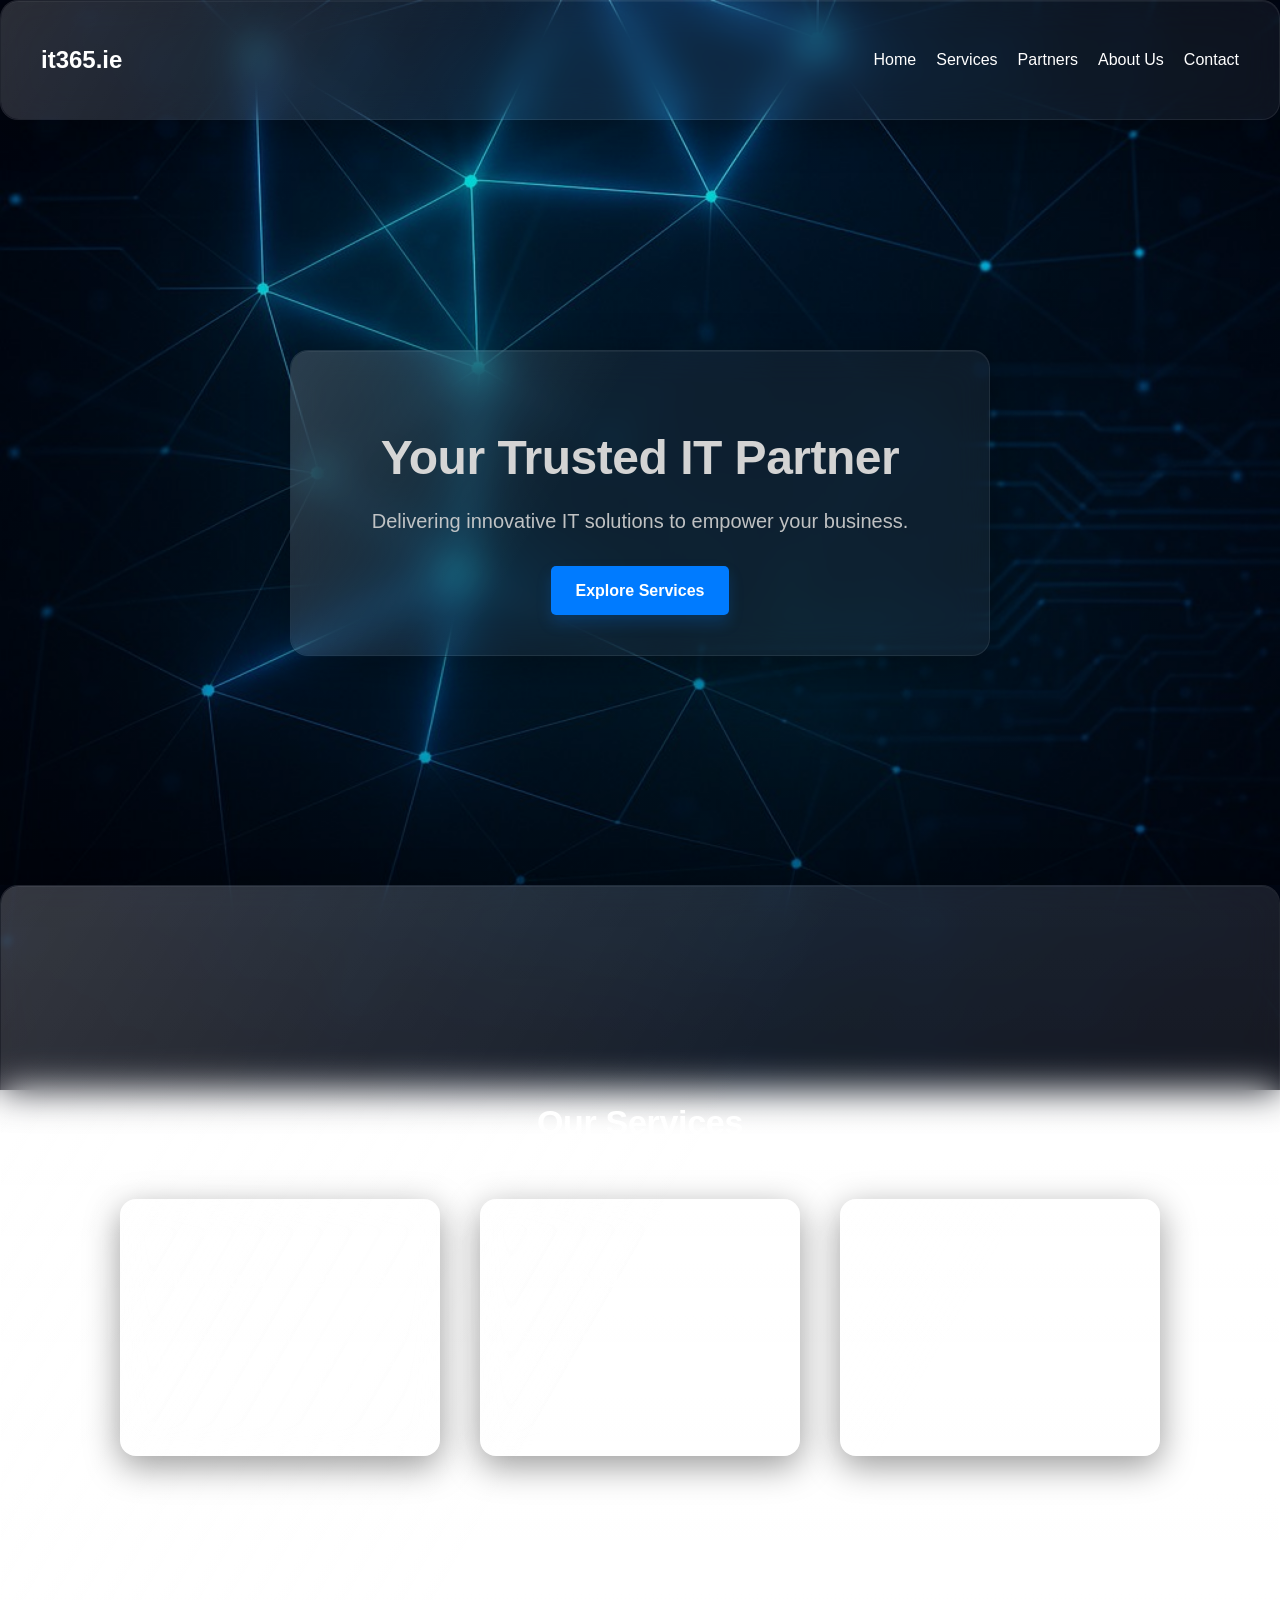
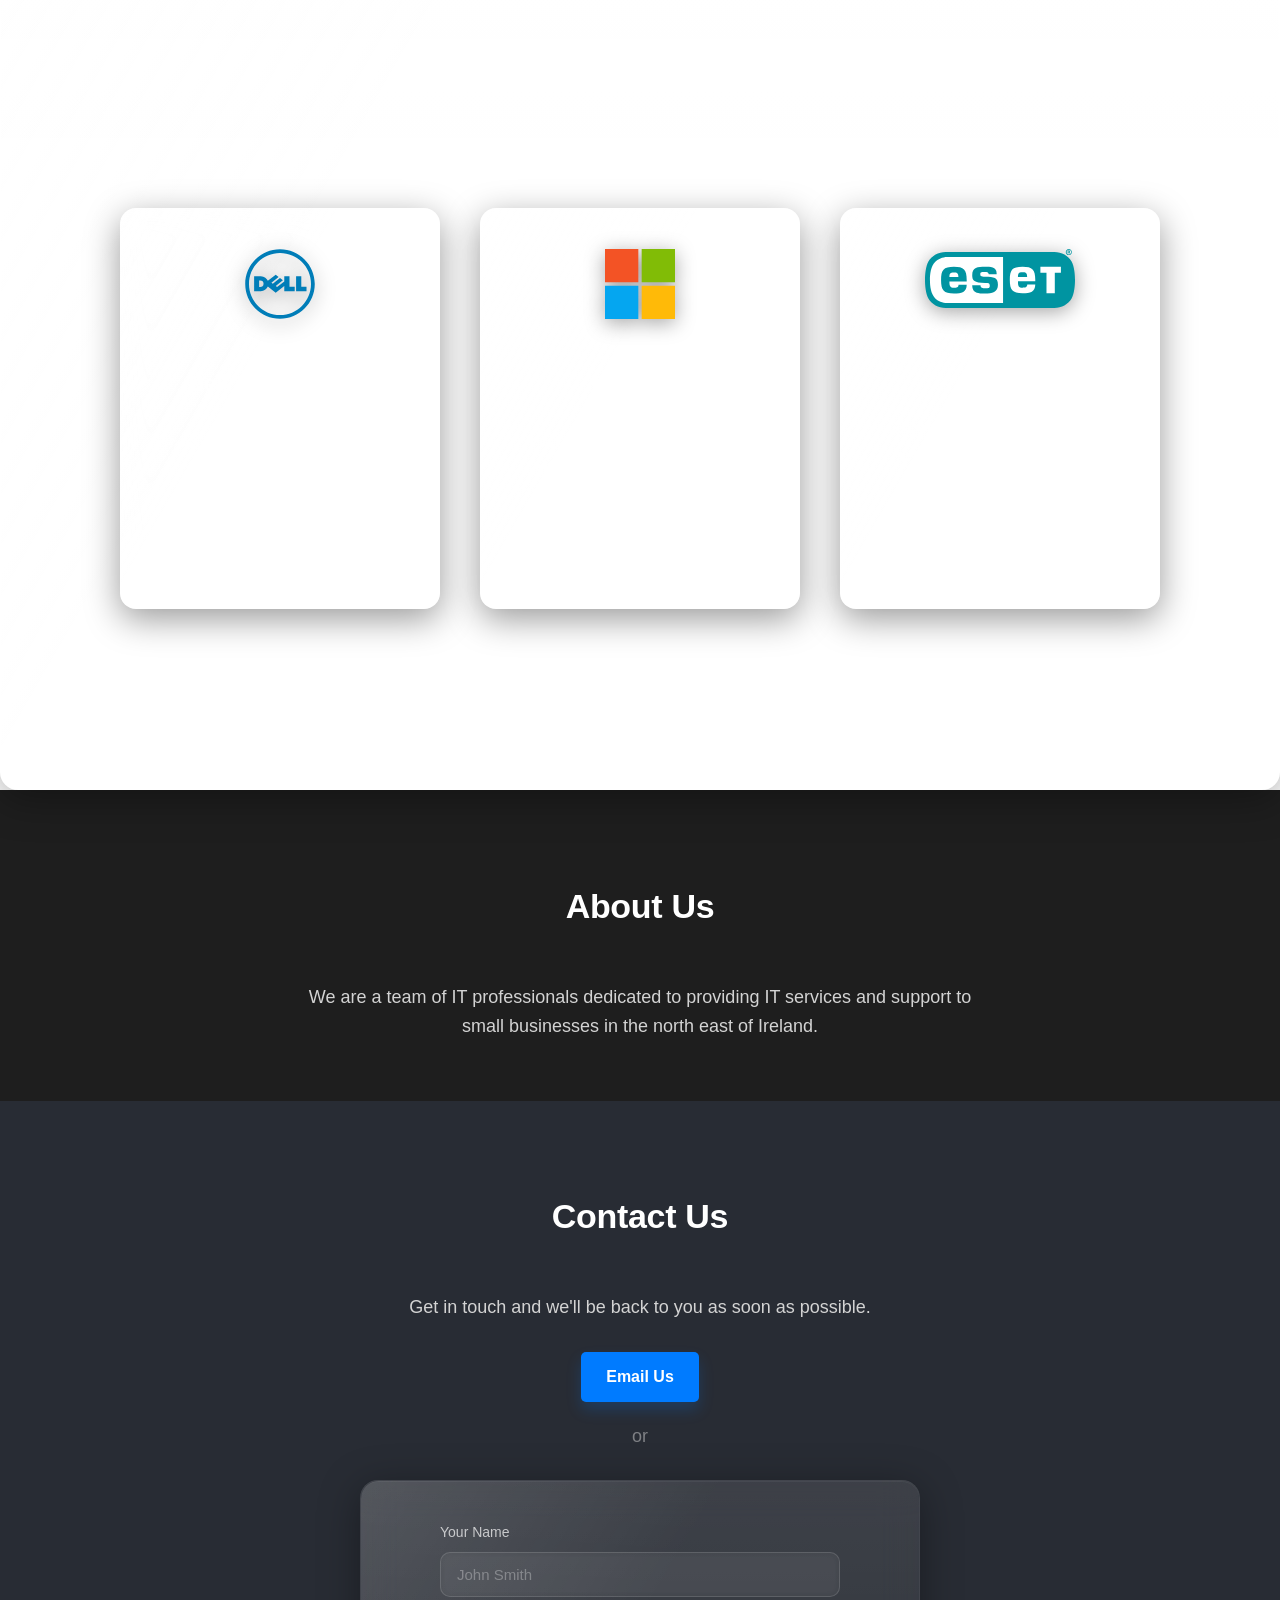
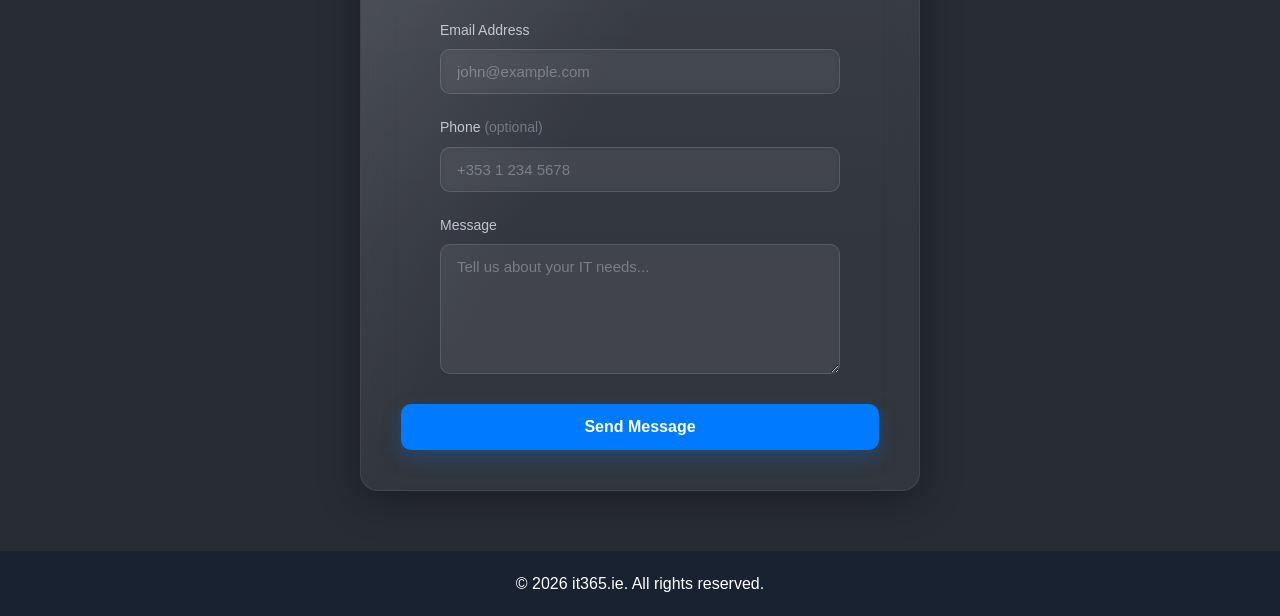
==== index.html @ dffeeb7d "updates" ====
<!DOCTYPE html>
<html lang="en">
<head>
    <meta charset="UTF-8">
    <meta name="viewport" content="width=device-width, initial-scale=1.0">
    <title>it365.ie</title>
    <meta name="description" content="it365.ie provides managed IT services, Microsoft 365, Azure, Dell solutions and cybersecurity for small businesses in the north east of Ireland.">
    <link rel="stylesheet" href="css/styles.css">
</head>
<body>

    <!-- Snow container (for falling snowflakes) -->
     <!--
    <div class="snow-container"></div>
    -->

    <!-- Navigation Bar -->
    <header>
        <nav class="navbar glass">
            <a href="#home" class="logo">it365.ie</a>
            <ul class="nav-links">
                <li><a href="#home">Home</a></li>
                <li><a href="#services">Services</a></li>
                <li><a href="#partners">Partners</a></li>
                <li><a href="#about">About Us</a></li>
                <li><a href="#contact">Contact</a></li>
            </ul>
        </nav>
    </header>

<main>

    <!-- Hero Section -->
    <section id="home" class="hero">
        <div class="hero-content glass">
            <h1>Your Trusted IT Partner</h1>
            <p>Delivering innovative IT solutions to empower your business.</p>
            <a href="#services" class="cta-button">Explore Services</a>
        </div>
    </section>

    <!-- Combined Services + Partners Wrapper -->
    <section class="services-wrapper glass">

        <!-- Services Section -->
        <section id="services" class="services">
            <h2>Our Services</h2>
            <div class="service-cards">
                <div class="card glass">
                    <h3>Managed IT Services</h3>
                    <p>Comprehensive management of your IT infrastructure, ensuring seamless operations and support.</p>
                </div>
                <div class="card glass">
                    <h3>Cloud Solutions</h3>
                    <p>Scalable cloud services to enhance flexibility, security, and efficiency in your business.</p>
                </div>
                <div class="card glass">
                    <h3>Cybersecurity</h3>
                    <p>Protect your business with advanced cybersecurity solutions tailored to your needs.</p>
                </div>
            </div>
        </section>

        <!-- Partners Section -->
        <section id="partners" class="services">
            <h2>Our Partners</h2>
            <div class="service-cards">

    <div class="card glass partner-card">
        <img src="images/partners/dell.svg" alt="Dell Technologies Logo" class="partner-logo">
        <h3>Dell Technologies</h3>
        <p>We have partnered with Dell for over 20 years to bring the latest technologies for AI workloads, servers, networks, desktops and laptops to business customers.</p>
    </div>

    <div class="card glass partner-card">
        <img src="images/partners/microsoft.svg" alt="Microsoft Logo" class="partner-logo">
        <h3>Microsoft</h3>
        <p>Microsoft 365 and Azure provide identity management, security, collaboration and analytics tools for small businesses.</p>
    </div>

    <div class="card glass partner-card">
        <img src="images/partners/esetsecurity.svg" alt="ESET Logo" class="partner-logo">
        <h3>ESET</h3>
        <p>ESET provides enterprise-level cybersecurity platforms to suit businesses of every size.</p>
    </div>

</div>
<!--
            <div class="pricing-button-container">
                <a href="pricing-calculator.html" class="cta-button">
                    Pricing Calculator
                </a>
            </div>
            -->
        </section>

    </section>

    <!-- About Us Section -->
    <section id="about" class="about">
        <h2>About Us</h2>
        <p>We are a team of IT professionals dedicated to providing IT services and support to small businesses in the north east of Ireland.</p>
    </section>

<!-- Contact Section -->
<section id="contact" class="contact">
    <h2>Contact Us</h2>
    <p>Get in touch and we'll be back to you as soon as possible.</p>
    <a href="mailto:help@it365.ie" class="cta-button">Email Us</a>
    <p class="or-divider">or</p>
    <div class="contact-card glass" id="contactCard">
        <form id="contactForm" action="https://formspree.io/f/xjgeldjj" method="POST" novalidate>

            <div class="form-group">
                <label for="name">Your Name</label>
                <input type="text" id="name" name="name" placeholder="John Smith" required>
            </div>

            <div class="form-group">
                <label for="email">Email Address</label>
                <input type="email" id="email" name="email" placeholder="john@example.com" required>
            </div>

            <div class="form-group">
                <label for="phone">Phone <span>(optional)</span></label>
                <input type="tel" id="phone" name="phone" placeholder="+353 1 234 5678">
            </div>

            <div class="form-group">
                <label for="message">Message</label>
                <textarea id="message" name="message" placeholder="Tell us about your IT needs..." required></textarea>
            </div>

            <input type="text" name="_gotcha" style="display:none">

            <button type="submit" class="submit-btn" id="submitBtn">Send Message</button>

            <div class="form-message" id="formMessage"></div>

        </form>
    </div>
</section>

</main>


    <!-- Footer -->
    <footer>
        <p>&copy; <span id="year"></span> it365.ie. All rights reserved.</p>
        <script>
            document.getElementById('year').textContent = new Date().getFullYear();
        </script>
    </footer>

    <!-- Snowflakes script -->

    <!--
    <script>
        (function () {
            const snowContainer = document.querySelector('.snow-container');
            const numFlakes = 60; // adjust for more/less snow

            if (!snowContainer) return;

            for (let i = 0; i < numFlakes; i++) {
                const flake = document.createElement('div');
                flake.className = 'snowflake';
                flake.textContent = '❄';

                // random horizontal position
                flake.style.left = Math.random() * 100 + 'vw';
                // random size
                const size = 8 + Math.random() * 12; // 8–20px
                flake.style.fontSize = size + 'px';
                // random animation duration & delay
                const duration = 8 + Math.random() * 7; // 8–15s
                const delay = Math.random() * 10;       // 0–10s
                flake.style.animationDuration = duration + 's';
                flake.style.animationDelay = delay + 's';

                snowContainer.appendChild(flake);
            }
        })();
    </script>
    -->
<script>
    // Contact form submission
const contactForm = document.getElementById('contactForm');
const submitBtn   = document.getElementById('submitBtn');
const formMessage = document.getElementById('formMessage');

contactForm.addEventListener('submit', async e => {
    e.preventDefault();
    if (!contactForm.checkValidity()) { contactForm.reportValidity(); return; }

    submitBtn.disabled    = true;
    submitBtn.textContent = 'Sending…';
    formMessage.className = 'form-message';

    try {
        const res = await fetch(contactForm.action, {
            method: 'POST',
            body: new FormData(contactForm),
            headers: { 'Accept': 'application/json' }
        });
        if (res.ok) {
            formMessage.className   = 'form-message success';
            formMessage.textContent = '✓ Message sent! We\'ll be in touch shortly.';
            contactForm.reset();
        } else { throw new Error(); }
    } catch {
        formMessage.className   = 'form-message error';
        formMessage.textContent = '✗ Something went wrong. Please email help@it365.ie directly.';
    } finally {
        submitBtn.disabled    = false;
        submitBtn.textContent = 'Send Message';
    }
});
</script>

</script>

<script>
document.querySelectorAll('.glass').forEach(glass => {

    let targetX = 50;
    let targetY = 50;
    let currentX = 50;
    let currentY = 50;

    glass.addEventListener('mousemove', e => {

        const rect = glass.getBoundingClientRect();

        targetX = ((e.clientX - rect.left) / rect.width) * 100;
        targetY = ((e.clientY - rect.top) / rect.height) * 100;

    });

    function animate() {

        currentX += (targetX - currentX) * 0.12;
        currentY += (targetY - currentY) * 0.12;

        glass.style.setProperty('--x', currentX + '%');
        glass.style.setProperty('--y', currentY + '%');

        requestAnimationFrame(animate);
    }

    animate();

});
</script>

</body>
</html>
---- css/styles.css ----
*,
*::before,
*::after {
    box-sizing: border-box;
}

/* Core Colors (optional) */
:root {
    --bg-main: #1e1e1e;
    --bg-section: #282c34;
    --bg-card: #333842;
    --bg-nav: #192230;
    --primary: #007BFF;
    --accent: #ffde59;
    --text-main: #d3d3d3;
}

/* ============================
   General Styles + Typography
============================ */

body {
    margin: 0;
    font-family: 'Segoe UI', Tahoma, Geneva, Verdana, sans-serif;
    color: var(--text-main);
    line-height: 1.6;

    /* Background image stays visible when scrolling */
    background: url('../images/hero-bg.jpeg') no-repeat center center fixed;
    background-size: cover;

    /* Typography smoothing */
    -webkit-font-smoothing: antialiased;
    -moz-osx-font-smoothing: grayscale;
}

/* ============================
   Navigation Bar
============================ */

.navbar {
    display: flex;
    justify-content: space-between;
    align-items: center;
    padding: 15px 20px;

    /* Glass effect */
    background: rgba(25, 34, 48, 0.55);
    backdrop-filter: blur(14px);
    -webkit-backdrop-filter: blur(14px);

    border-bottom: 1px solid rgba(255,255,255,0.08);
    box-shadow: 0 8px 32px rgba(0,0,0,0.35);

    position: sticky;
    top: 0;
    z-index: 50;
}

.logo {
    font-size: 24px;
    font-weight: 700;
    color: #fff;
    text-decoration: none;
}

.nav-links {
    list-style: none;
    display: flex;
    margin: 0;
    padding: 0;
}

.nav-links li {
    margin-left: 20px;
}

.nav-links a {
    text-decoration: none;
    color: #fff;
    font-size: 16px;
    transition: color 0.3s;
}

.nav-links a:hover {
    color: var(--accent);
}

/* ============================
   Glass Utility
============================ */

.glass {
    background: rgba(255, 255, 255, 0.05);
    backdrop-filter: blur(18px);
    -webkit-backdrop-filter: blur(18px);

    border: 1px solid rgba(255,255,255,0.08);
    border-radius: 18px;

    padding: 40px;

    box-shadow:
        0 8px 40px rgba(0,0,0,0.35),
        inset 0 1px 0 rgba(255,255,255,0.05);

    position: relative;
    overflow: hidden;
}

.glass::before {
    content: "";
    position: absolute;
    inset: 0;
    border-radius: inherit;
    background: linear-gradient(
        120deg,
        rgba(255,255,255,0.12),
        transparent 40%
    );
    pointer-events: none;
}
.glass::after {
    content: "";
    position: absolute;
    inset: 0;
    border-radius: inherit;

    background: linear-gradient(
        to bottom,
        rgba(255,255,255,0.15),
        rgba(255,255,255,0.05) 30%,
        transparent 60%
    );

    opacity: 0.35;
    pointer-events: none;
}
/* ============================
   Hero Section
============================ */

.hero {
    position: relative;
    min-height: 85vh;

    display: flex;
    justify-content: center;
    align-items: center;

    padding: 120px 20px;
    text-align: center;
}

.hero::before {
    content: "";
    position: absolute;
    inset: 0;
    background: linear-gradient(
        to bottom,
        rgba(0, 0, 0, 0.15),
        rgba(0, 0, 0, 0.30)
    );
}

.hero-content {
    position: relative;
    max-width: 700px;
    width: 100%;
}

/* Typography tightening */
.hero h1 {
    font-size: 48px;
    font-weight: 600;
    line-height: 1.15;
    letter-spacing: -0.5px;
    margin-bottom: 20px;
}

.hero p {
    font-size: 20px;
    font-weight: 400;
    line-height: 1.5;
    opacity: 0.9;
    margin-bottom: 30px;
}

/* ============================
   Buttons
============================ */

.cta-button,
.modern-button {
    padding: 12px 25px;
    text-decoration: none;
    border-radius: 5px;
    font-weight: 700;
    transition: background-color 0.3s, transform 0.2s;
    display: inline-block;
    cursor: pointer;
    border: none;
    background-color: var(--primary);
    color: #fff;
    box-shadow: 0px 8px 15px rgba(0, 123, 255, 0.2);
}

.cta-button:hover,
.modern-button:hover {
    background-color: #0056b3;
    transform: translateY(-3px);
}

/* ============================
   Services / Partners Sections
============================ */

.services {
    padding: 80px 20px;
    text-align: center;
    background: transparent;
}

.services-wrapper {
    padding: 100px 20px;
    margin: 0;
}

/* Section headings (typography tightening) */
.services h2,
.about h2,
.contact h2 {
    font-size: 34px;
    font-weight: 600;
    letter-spacing: -0.3px;
    margin-bottom: 50px;
    color: #fff;
}

/* Cards grid */
.service-cards {
    display: grid;
    grid-template-columns: repeat(3, 320px);
    justify-content: center;
    gap: 40px;
    margin-top: 50px;
}

/* Card */
.card {
    background: rgba(255,255,255,0.05);
    backdrop-filter: blur(14px);
    -webkit-backdrop-filter: blur(14px);

    border-radius: 16px;
    padding: 40px 30px;
    width: 320px;

    display: flex;
    flex-direction: column;
    align-items: center;
    text-align: center;

    border: 1px solid rgba(255,255,255,0.08);
    box-shadow: 0 10px 35px rgba(0,0,0,0.4);

    transition: transform 0.3s, box-shadow 0.3s;
}

.card:hover {
    transform: translateY(-10px);
    box-shadow: 0 15px 45px rgba(0,0,0,0.55);
}

/* Card typography tightening */
.card h3 {
    font-size: 22px;
    font-weight: 600;
    letter-spacing: -0.2px;
    margin-bottom: 12px;
    color: #fff;
}

.card p {
    font-size: 15.5px;
    line-height: 1.6;
    color: rgba(255,255,255,0.85);
}

/* Space between Services and Partners sections (inside wrapper) */
.services + .services {
    margin-top: 60px;
}

/* Pricing button */
.pricing-button-container {
    margin-top: 30px;
}

/* ============================
   Partner Logos
============================ */

.partner-card {
    text-align: center;
}

.partner-logo {
    max-width: 150px;
    max-height: 70px;

    width: auto;
    height: auto;

    margin-bottom: 25px;

    display: block;

    /* Subtle elevation */
    filter: drop-shadow(0 4px 10px rgba(0,0,0,0.35));
}

/* ============================
   About + Contact
============================ */

.about {
    padding: 60px 20px;
    background-color: var(--bg-main);
    text-align: center;
}

.about p {
    font-size: 18px;
    max-width: 700px;
    margin: 0 auto;
    color: var(--text-main);
}

.contact {
    padding: 60px 20px;
    text-align: center;
    background-color: var(--bg-section);
}

.contact p {
    font-size: 18px;
    margin-bottom: 30px;
    color: var(--text-main);
}

/* ============================
   Footer
============================ */

footer {
    background-color: var(--bg-nav);
    color: #fff;
    text-align: center;
    padding: 20px 0;
}

footer p {
    margin: 0;
    font-size: 16px;
}

/* ============================
   Pricing Calculator Page
============================ */

.pricing-calculator {
    padding: 60px 20px;
    background-color: var(--bg-main);
    color: var(--text-main);
    text-align: center;
}

.pricing-calculator h2 {
    margin-bottom: 20px;
    font-size: 36px;
    font-weight: 600;
    color: #fff;
}

.pricing-calculator .description {
    margin-bottom: 40px;
    font-size: 18px;
    max-width: 600px;
    margin-left: auto;
    margin-right: auto;
    color: #e0e0e0;
}

.pricing-calculator .form-group label {
    color: #ffffff;
}

.pricing-calculator .form-group input {
    background-color: var(--bg-section);
    color: var(--text-main);
    border: 1px solid #444;
}

.pricing-calculator .form-group input:focus {
    border-color: var(--accent);
    outline: none;
}

.pricing-calculator .result h3 {
    font-size: 32px;
    color: var(--accent);
}

/* Total Amount */
#total {
    transition: color 0.3s ease;
}

#total.highlight {
    color: lightgreen;
    font-weight: bold;
}

/* Form Styles */
.form-group {
    margin-bottom: 20px;
    text-align: left;
    max-width: 400px;
    margin: 0 auto;
}

.form-group label {
    font-size: 16px;
    margin-bottom: 5px;
    color: #ffffff;
    display: block;
}

.form-group label span {
    font-weight: 300;
    color: #b3b3b3;
}

.form-group input {
    width: 100%;
    padding: 12px 15px;
    border-radius: 5px;
    border: 1px solid #ccc;
    font-size: 16px;
    box-shadow: inset 0 0 5px rgba(0, 0, 0, 0.1);
    transition: border-color 0.3s;
}

.form-group input:focus {
    border-color: var(--primary);
    outline: none;
}

.result {
    margin-top: 40px;
}

/* ============================
   Snow (optional, currently off)
============================ */

.snow-container {
    position: fixed;
    inset: 0;
    pointer-events: none;
    overflow: hidden;
    z-index: 5;
}

.snowflake {
    position: absolute;
    top: -10px;
    color: #fff;
    opacity: 0.8;
    font-size: 10px;
    animation-name: snowfall;
    animation-timing-function: linear;
    animation-iteration-count: infinite;
}

@keyframes snowfall {
    0% { transform: translate3d(0, -10px, 0); }
    100% { transform: translate3d(0, 110vh, 0); }
}

/* ============================
   Mouse Light Tracking Effect
============================ */



.card.glass::after,
.navbar.glass::after,
.hero-content.glass::after {
    content: "";
    position: absolute;
    inset: 0;

    background: radial-gradient(
        140px circle at var(--x, 50%) var(--y, 50%),
        rgba(255,255,255,0.10) 0%,
        rgba(255,255,255,0.05) 30%,
        transparent 65%
    );

    opacity: 0;
    transition: opacity 0.25s ease;
    pointer-events: none;
}

.card.glass:hover::after,
.navbar.glass:hover::after,
.hero-content.glass:hover::after {
    opacity: 1;
}

.or-divider {
    font-size: 15px;
    opacity: 0.5;
    margin: 20px 0;
}

/* Contact Form */
.contact-card {
    width: 100%;
    max-width: 560px;
    margin: 0 auto;
    text-align: left;
}

.form-group {
    margin-bottom: 22px;
}

.form-group label {
    display: block;
    font-size: 14px;
    font-weight: 500;
    color: rgba(255,255,255,0.7);
    margin-bottom: 8px;
}

.form-group label span {
    opacity: 0.5;
    font-weight: 400;
}

.form-group input,
.form-group textarea {
    width: 100%;
    padding: 13px 16px;
    background: rgba(255,255,255,0.07);
    border: 1px solid rgba(255,255,255,0.12);
    border-radius: 10px;
    color: #fff;
    font-size: 15px;
    font-family: inherit;
    transition: border-color 0.25s, background 0.25s, box-shadow 0.25s;
    outline: none;
}

.form-group input::placeholder,
.form-group textarea::placeholder {
    color: rgba(255,255,255,0.3);
}

.form-group input:focus,
.form-group textarea:focus {
    border-color: var(--primary);
    background: rgba(0,123,255,0.08);
    box-shadow: 0 0 0 3px rgba(0,123,255,0.15);
}

.form-group textarea {
    resize: vertical;
    min-height: 130px;
}

.submit-btn {
    width: 100%;
    padding: 14px;
    background-color: var(--primary);
    color: #fff;
    border: none;
    border-radius: 10px;
    font-size: 16px;
    font-weight: 700;
    font-family: inherit;
    cursor: pointer;
    transition: background-color 0.3s, transform 0.2s, box-shadow 0.3s;
    box-shadow: 0 8px 20px rgba(0,123,255,0.25);
}

.submit-btn:hover {
    background-color: #0056b3;
    transform: translateY(-2px);
}

.submit-btn:disabled {
    opacity: 0.6;
    cursor: not-allowed;
    transform: none;
}

.form-message {
    margin-top: 20px;
    padding: 14px 18px;
    border-radius: 10px;
    font-size: 15px;
    display: none;
}

.form-message.success {
    background: rgba(40,167,69,0.15);
    border: 1px solid rgba(40,167,69,0.35);
    color: #7ddd9a;
    display: block;
}

.form-message.error {
    background: rgba(220,53,69,0.15);
    border: 1px solid rgba(220,53,69,0.35);
    color: #f1818b;
    display: block;
}
/* ============================
   Responsive
============================ */

@media (max-width: 900px) {
    .service-cards {
        grid-template-columns: repeat(2, 320px);
    }
}

@media (max-width: 768px) {
    .navbar {
        flex-direction: column;
        align-items: flex-start;
    }

    .nav-links {
        flex-wrap: wrap;
        margin-top: 10px;
    }

    .service-cards {
        grid-template-columns: 1fr;
        justify-items: center;
    }

    .card {
        width: 100%;
        max-width: 400px;
    }

    .hero h1 {
        font-size: 32px;
    }

    .hero p {
        font-size: 16px;
    }
}
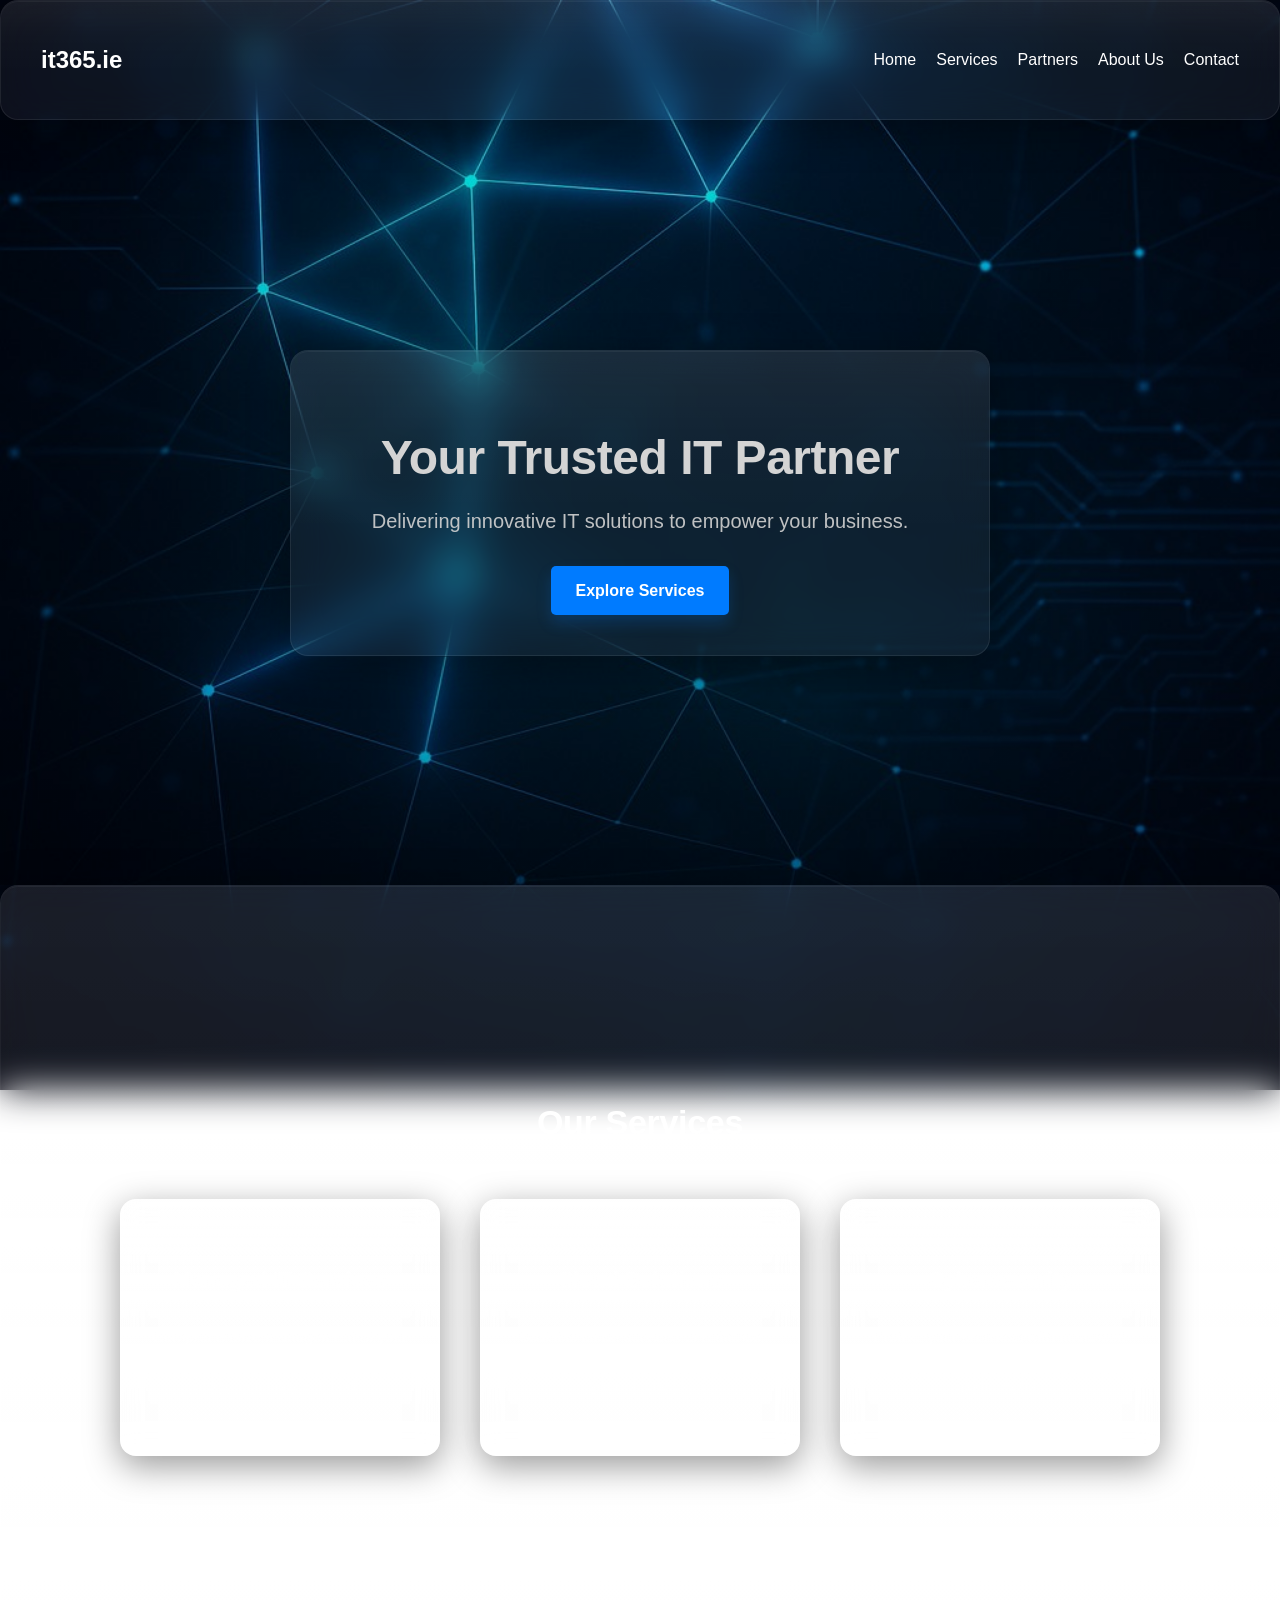
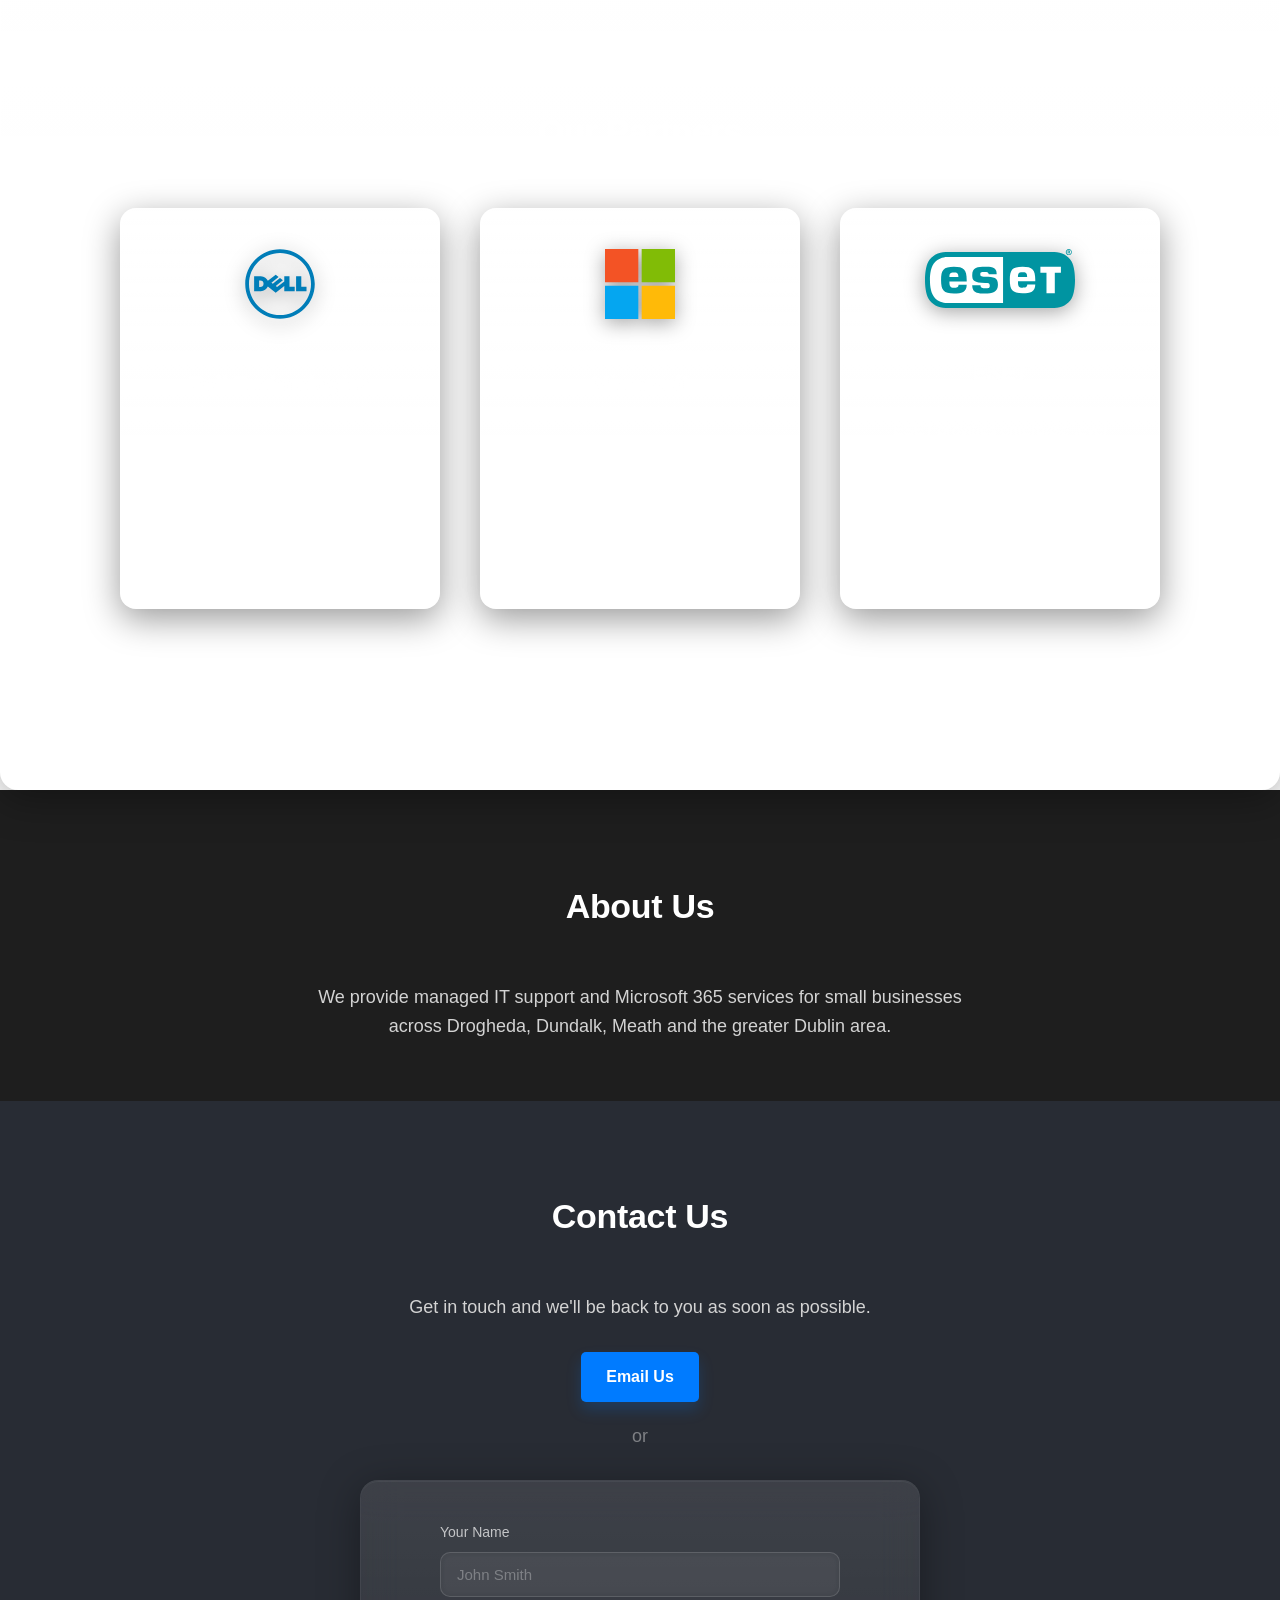
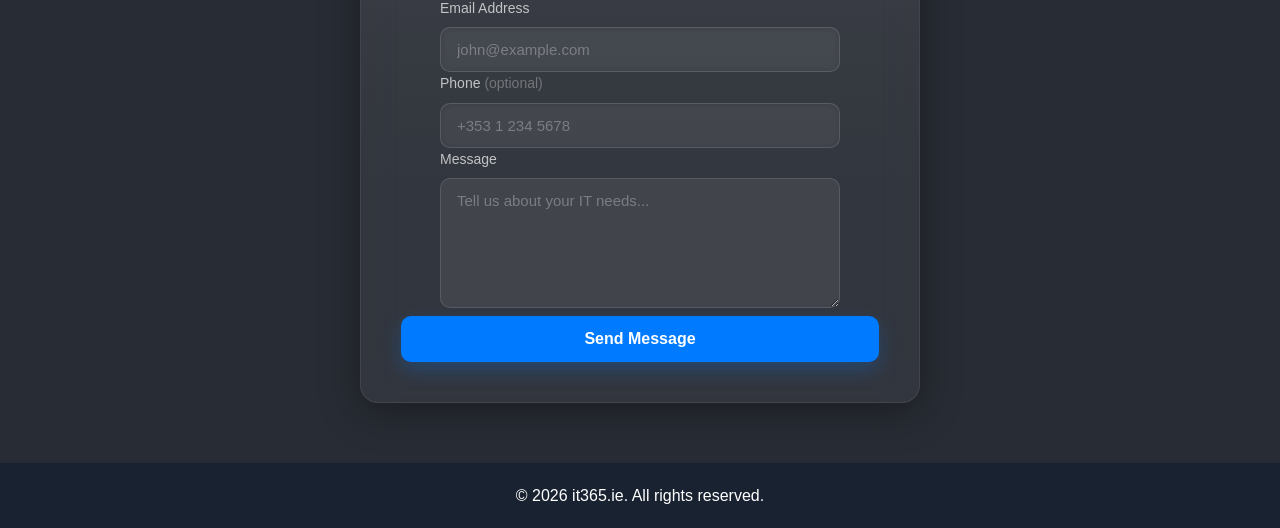
==== commit 76f97e25: "about us update" ====
--- a/index.html
+++ b/index.html
@@ -99,7 +99,7 @@
     <!-- About Us Section -->
     <section id="about" class="about">
         <h2>About Us</h2>
-        <p>We are a team of IT professionals dedicated to providing IT services and support to small businesses in the north east of Ireland.</p>
+        <p>We provide managed IT support and Microsoft 365 services for small businesses across Drogheda, Dundalk, Meath and the greater Dublin area.</p>
     </section>
 
 <!-- Contact Section -->
--- a/css/styles.css
+++ b/css/styles.css
@@ -113,18 +113,6 @@
     position: absolute;
     inset: 0;
     border-radius: inherit;
-    background: linear-gradient(
-        120deg,
-        rgba(255,255,255,0.12),
-        transparent 40%
-    );
-    pointer-events: none;
-}
-.glass::after {
-    content: "";
-    position: absolute;
-    inset: 0;
-    border-radius: inherit;
 
     background: linear-gradient(
         to bottom,
@@ -136,6 +124,7 @@
     opacity: 0.35;
     pointer-events: none;
 }
+
 /* ============================
    Hero Section
 ============================ */
@@ -534,9 +523,6 @@
     text-align: left;
 }
 
-.form-group {
-    margin-bottom: 22px;
-}
 
 .form-group label {
     display: block;
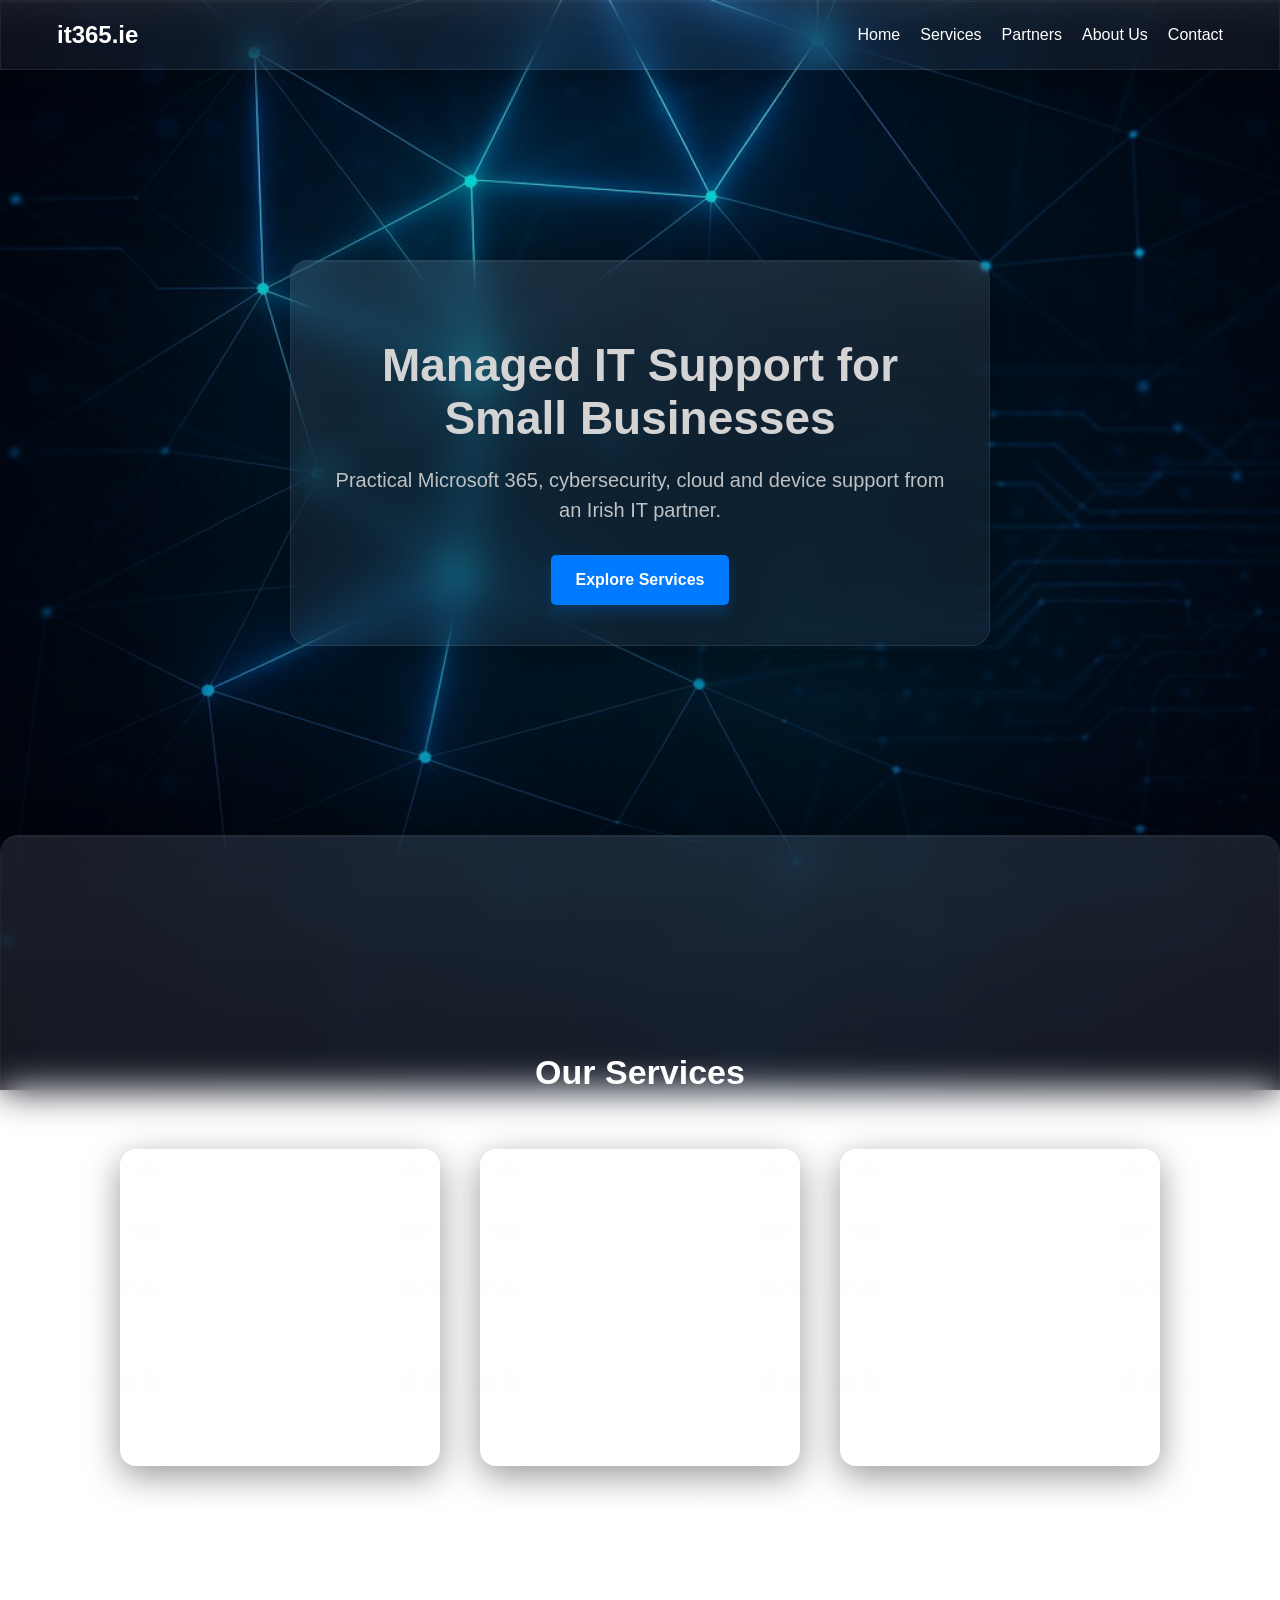
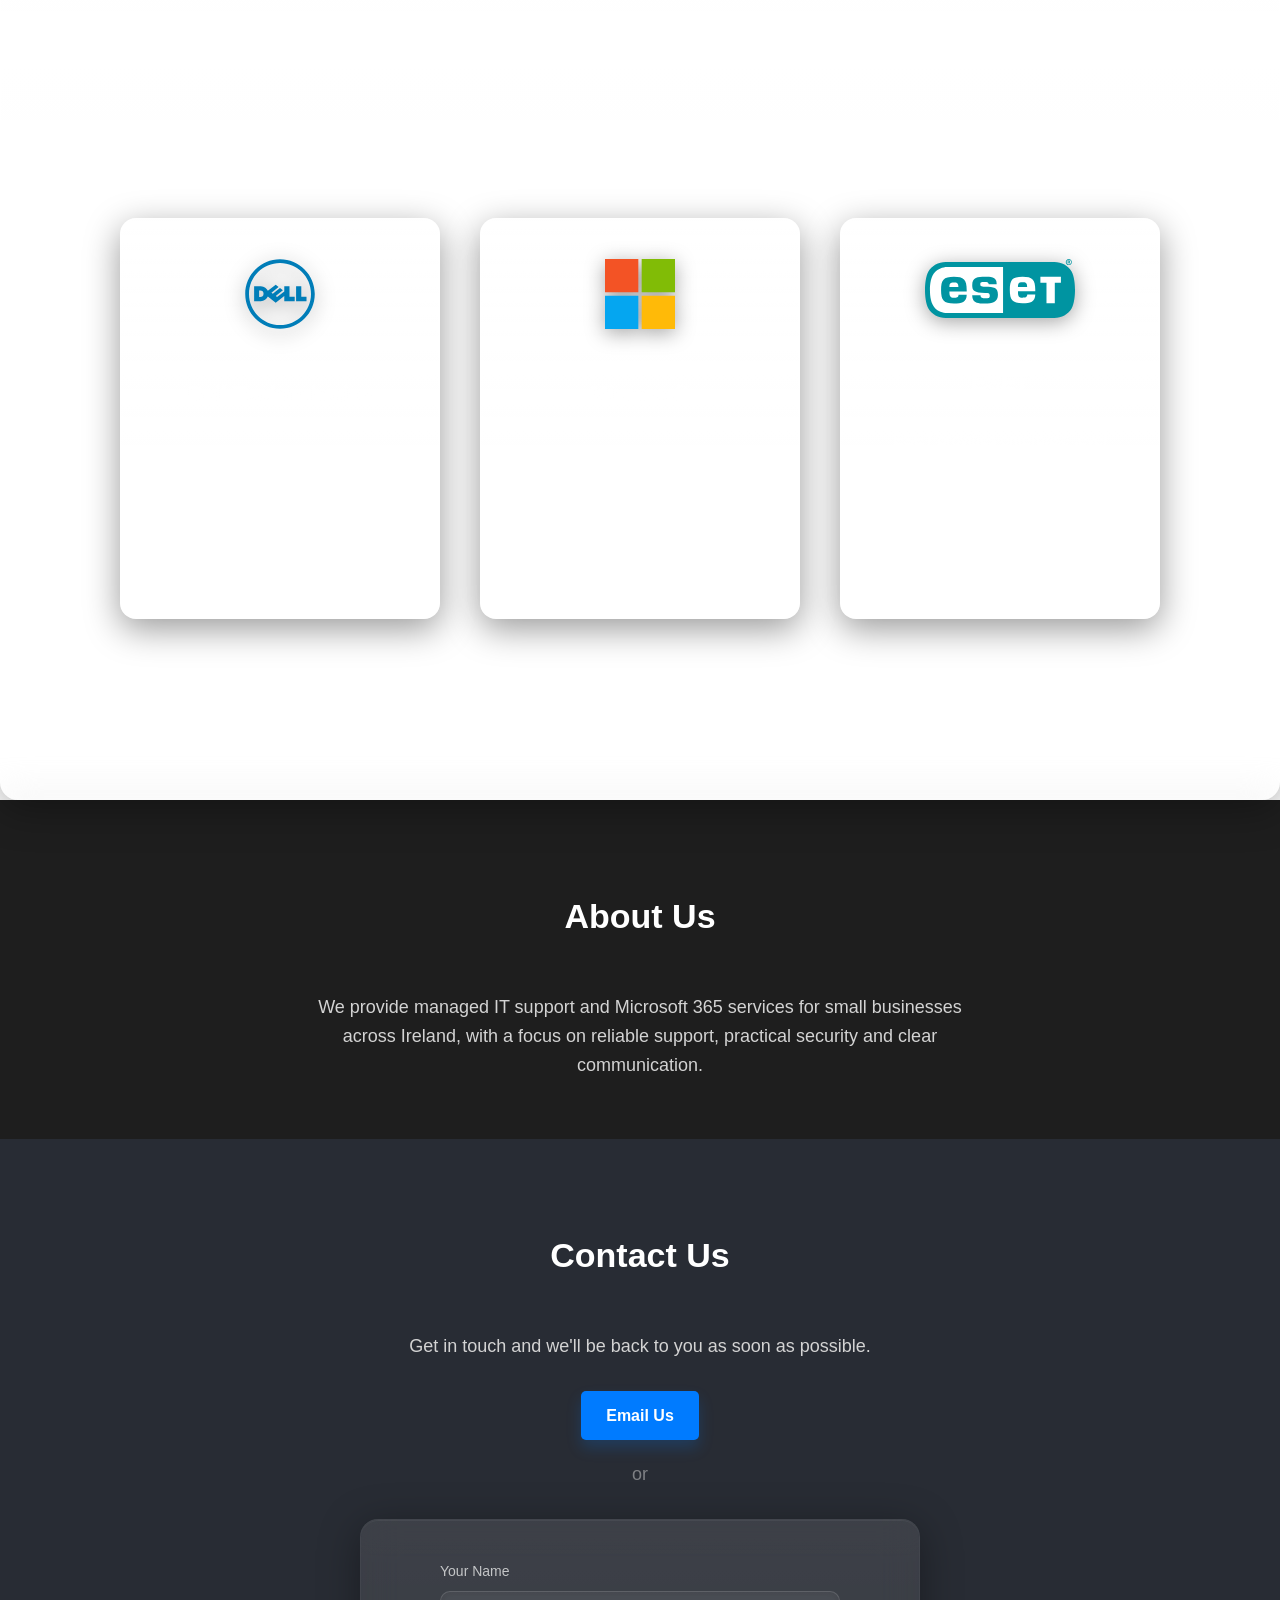
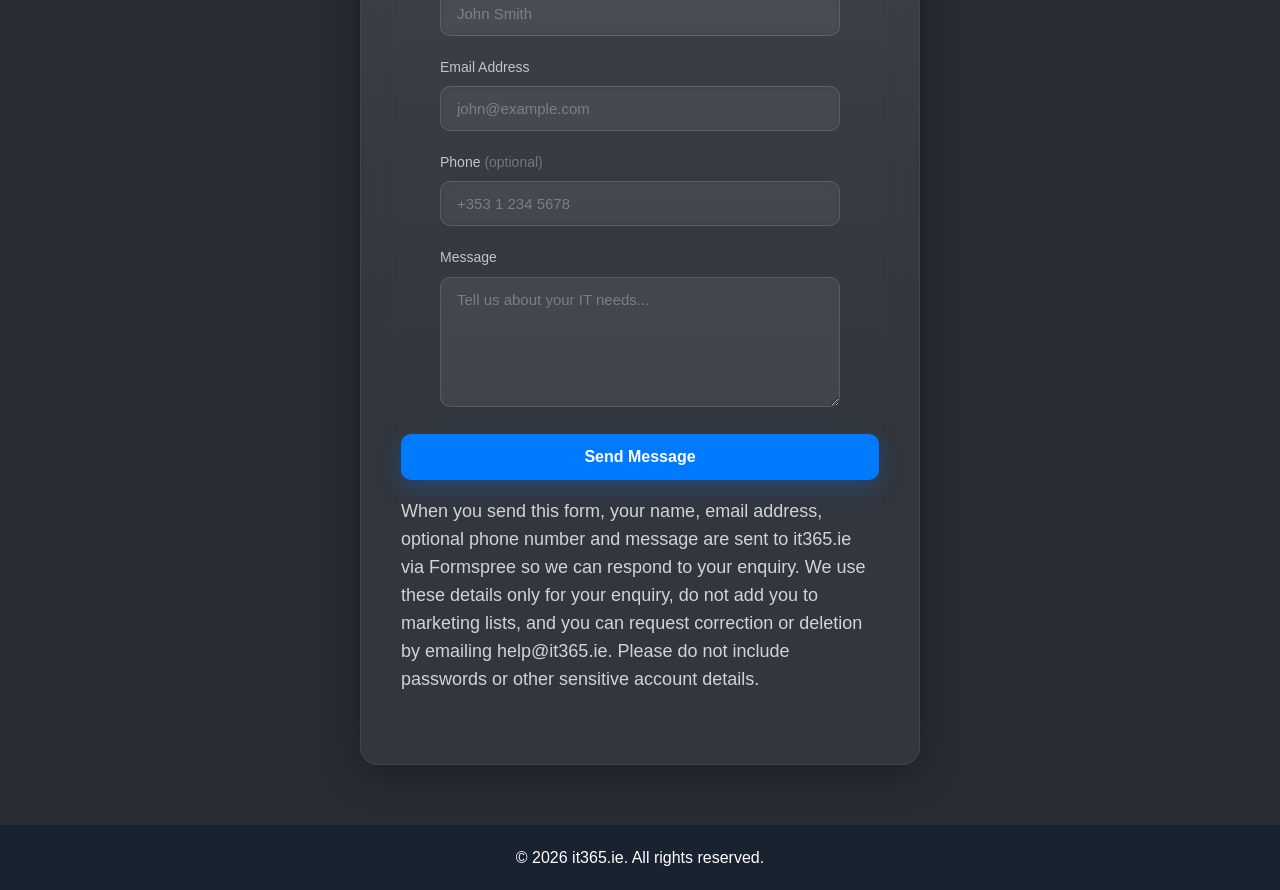
==== commit c6f58e4e: "Improve site copy and mobile polish" ====
--- a/index.html
+++ b/index.html
@@ -3,8 +3,8 @@
 <head>
     <meta charset="UTF-8">
     <meta name="viewport" content="width=device-width, initial-scale=1.0">
-    <title>it365.ie</title>
-    <meta name="description" content="it365.ie provides managed IT services, Microsoft 365, Azure, Dell solutions and cybersecurity for small businesses in the north east of Ireland.">
+    <title>Managed IT Support for Irish Businesses | it365.ie</title>
+    <meta name="description" content="it365.ie provides managed IT support, Microsoft 365, Azure, Dell solutions and cybersecurity for small businesses across Ireland.">
     <link rel="stylesheet" href="css/styles.css">
 </head>
 <body>
@@ -33,8 +33,8 @@
     <!-- Hero Section -->
     <section id="home" class="hero">
         <div class="hero-content glass">
-            <h1>Your Trusted IT Partner</h1>
-            <p>Delivering innovative IT solutions to empower your business.</p>
+            <h1>Managed IT Support for Small Businesses</h1>
+            <p>Practical Microsoft 365, cybersecurity, cloud and device support from an Irish IT partner.</p>
             <a href="#services" class="cta-button">Explore Services</a>
         </div>
     </section>
@@ -47,16 +47,16 @@
             <h2>Our Services</h2>
             <div class="service-cards">
                 <div class="card glass">
-                    <h3>Managed IT Services</h3>
-                    <p>Comprehensive management of your IT infrastructure, ensuring seamless operations and support.</p>
+                    <h3>Managed IT Support</h3>
+                    <p>Day-to-day helpdesk support, device setup, maintenance and plain-English advice to keep your team working.</p>
                 </div>
                 <div class="card glass">
-                    <h3>Cloud Solutions</h3>
-                    <p>Scalable cloud services to enhance flexibility, security, and efficiency in your business.</p>
+                    <h3>Microsoft 365 & Cloud</h3>
+                    <p>Email, Teams, SharePoint, OneDrive, Azure and identity services configured for secure collaboration.</p>
                 </div>
                 <div class="card glass">
-                    <h3>Cybersecurity</h3>
-                    <p>Protect your business with advanced cybersecurity solutions tailored to your needs.</p>
+                    <h3>Cybersecurity & Protection</h3>
+                    <p>Endpoint security, patching, multi-factor authentication and backup guidance to reduce everyday business risk.</p>
                 </div>
             </div>
         </section>
@@ -99,7 +99,7 @@
     <!-- About Us Section -->
     <section id="about" class="about">
         <h2>About Us</h2>
-        <p>We provide managed IT support and Microsoft 365 services for small businesses across Drogheda, Dundalk, Meath and the greater Dublin area.</p>
+        <p>We provide managed IT support and Microsoft 365 services for small businesses across Ireland, with a focus on reliable support, practical security and clear communication.</p>
     </section>
 
 <!-- Contact Section -->
@@ -135,6 +135,8 @@
 
             <button type="submit" class="submit-btn" id="submitBtn">Send Message</button>
 
+            <p class="privacy-note">When you send this form, your name, email address, optional phone number and message are sent to it365.ie via Formspree so we can respond to your enquiry. We use these details only for your enquiry, do not add you to marketing lists, and you can request correction or deletion by emailing help@it365.ie. Please do not include passwords or other sensitive account details.</p>
+
             <div class="form-message" id="formMessage"></div>
 
         </form>
@@ -147,111 +149,8 @@
     <!-- Footer -->
     <footer>
         <p>&copy; <span id="year"></span> it365.ie. All rights reserved.</p>
-        <script>
-            document.getElementById('year').textContent = new Date().getFullYear();
-        </script>
     </footer>
-
-    <!-- Snowflakes script -->
-
-    <!--
-    <script>
-        (function () {
-            const snowContainer = document.querySelector('.snow-container');
-            const numFlakes = 60; // adjust for more/less snow
-
-            if (!snowContainer) return;
-
-            for (let i = 0; i < numFlakes; i++) {
-                const flake = document.createElement('div');
-                flake.className = 'snowflake';
-                flake.textContent = '❄';
-
-                // random horizontal position
-                flake.style.left = Math.random() * 100 + 'vw';
-                // random size
-                const size = 8 + Math.random() * 12; // 8–20px
-                flake.style.fontSize = size + 'px';
-                // random animation duration & delay
-                const duration = 8 + Math.random() * 7; // 8–15s
-                const delay = Math.random() * 10;       // 0–10s
-                flake.style.animationDuration = duration + 's';
-                flake.style.animationDelay = delay + 's';
-
-                snowContainer.appendChild(flake);
-            }
-        })();
-    </script>
-    -->
-<script>
-    // Contact form submission
-const contactForm = document.getElementById('contactForm');
-const submitBtn   = document.getElementById('submitBtn');
-const formMessage = document.getElementById('formMessage');
-
-contactForm.addEventListener('submit', async e => {
-    e.preventDefault();
-    if (!contactForm.checkValidity()) { contactForm.reportValidity(); return; }
-
-    submitBtn.disabled    = true;
-    submitBtn.textContent = 'Sending…';
-    formMessage.className = 'form-message';
-
-    try {
-        const res = await fetch(contactForm.action, {
-            method: 'POST',
-            body: new FormData(contactForm),
-            headers: { 'Accept': 'application/json' }
-        });
-        if (res.ok) {
-            formMessage.className   = 'form-message success';
-            formMessage.textContent = '✓ Message sent! We\'ll be in touch shortly.';
-            contactForm.reset();
-        } else { throw new Error(); }
-    } catch {
-        formMessage.className   = 'form-message error';
-        formMessage.textContent = '✗ Something went wrong. Please email help@it365.ie directly.';
-    } finally {
-        submitBtn.disabled    = false;
-        submitBtn.textContent = 'Send Message';
-    }
-});
-</script>
-
-</script>
-
-<script>
-document.querySelectorAll('.glass').forEach(glass => {
-
-    let targetX = 50;
-    let targetY = 50;
-    let currentX = 50;
-    let currentY = 50;
-
-    glass.addEventListener('mousemove', e => {
-
-        const rect = glass.getBoundingClientRect();
-
-        targetX = ((e.clientX - rect.left) / rect.width) * 100;
-        targetY = ((e.clientY - rect.top) / rect.height) * 100;
-
-    });
-
-    function animate() {
-
-        currentX += (targetX - currentX) * 0.12;
-        currentY += (targetY - currentY) * 0.12;
-
-        glass.style.setProperty('--x', currentX + '%');
-        glass.style.setProperty('--y', currentY + '%');
-
-        requestAnimationFrame(animate);
-    }
-
-    animate();
-
-});
-</script>
+    <script src="js/site.js"></script>
 
 </body>
-</html>+</html>
--- a/css/styles.css
+++ b/css/styles.css
@@ -34,6 +34,14 @@
     -moz-osx-font-smoothing: grayscale;
 }
 
+html {
+    scroll-behavior: smooth;
+}
+
+section {
+    scroll-margin-top: 90px;
+}
+
 /* ============================
    Navigation Bar
 ============================ */
@@ -42,7 +50,8 @@
     display: flex;
     justify-content: space-between;
     align-items: center;
-    padding: 15px 20px;
+    gap: 24px;
+    padding: 15px clamp(20px, 5vw, 56px);
 
     /* Glass effect */
     background: rgba(25, 34, 48, 0.55);
@@ -57,6 +66,12 @@
     z-index: 50;
 }
 
+.navbar.glass {
+    border-radius: 0;
+    overflow: visible;
+    padding: 15px clamp(20px, 5vw, 56px);
+}
+
 .logo {
     font-size: 24px;
     font-weight: 700;
@@ -67,12 +82,14 @@
 .nav-links {
     list-style: none;
     display: flex;
+    flex-wrap: wrap;
+    gap: 20px;
     margin: 0;
     padding: 0;
 }
 
 .nav-links li {
-    margin-left: 20px;
+    margin: 0;
 }
 
 .nav-links a {
@@ -160,10 +177,10 @@
 
 /* Typography tightening */
 .hero h1 {
-    font-size: 48px;
+    font-size: 46px;
     font-weight: 600;
     line-height: 1.15;
-    letter-spacing: -0.5px;
+    letter-spacing: 0;
     margin-bottom: 20px;
 }
 
@@ -221,7 +238,7 @@
 .contact h2 {
     font-size: 34px;
     font-weight: 600;
-    letter-spacing: -0.3px;
+    letter-spacing: 0;
     margin-bottom: 50px;
     color: #fff;
 }
@@ -265,7 +282,7 @@
 .card h3 {
     font-size: 22px;
     font-weight: 600;
-    letter-spacing: -0.2px;
+    letter-spacing: 0;
     margin-bottom: 12px;
     color: #fff;
 }
@@ -336,6 +353,13 @@
     font-size: 18px;
     margin-bottom: 30px;
     color: var(--text-main);
+}
+
+.privacy-note {
+    color: rgba(255,255,255,0.62);
+    font-size: 13px;
+    line-height: 1.55;
+    margin: 18px 0 0;
 }
 
 /* ============================
@@ -413,10 +437,9 @@
 
 /* Form Styles */
 .form-group {
-    margin-bottom: 20px;
     text-align: left;
     max-width: 400px;
-    margin: 0 auto;
+    margin: 0 auto 20px;
 }
 
 .form-group label {
@@ -621,29 +644,68 @@
 
 @media (max-width: 900px) {
     .service-cards {
-        grid-template-columns: repeat(2, 320px);
+        grid-template-columns: repeat(2, minmax(260px, 320px));
+        gap: 28px;
     }
 }
 
 @media (max-width: 768px) {
     .navbar {
         flex-direction: column;
-        align-items: flex-start;
+        align-items: center;
+        gap: 12px;
+        padding: 14px 18px;
+        text-align: center;
+    }
+
+    .navbar.glass {
+        padding: 14px 18px;
     }
 
     .nav-links {
-        flex-wrap: wrap;
-        margin-top: 10px;
+        justify-content: center;
+        gap: 8px 16px;
+        width: 100%;
+    }
+
+    .nav-links a {
+        font-size: 14px;
+        line-height: 1.3;
+    }
+
+    .hero {
+        min-height: 72vh;
+        padding: 90px 16px;
+    }
+
+    .hero-content,
+    .glass {
+        padding: 28px;
+    }
+
+    .services,
+    .services-wrapper,
+    .about,
+    .contact {
+        padding-left: 16px;
+        padding-right: 16px;
+    }
+
+    .services-wrapper {
+        padding-top: 56px;
+        padding-bottom: 56px;
     }
 
     .service-cards {
         grid-template-columns: 1fr;
         justify-items: center;
+        gap: 24px;
     }
 
     .card {
         width: 100%;
         max-width: 400px;
+        padding: 32px 24px;
     }
 
     .hero h1 {
@@ -653,4 +715,57 @@
     .hero p {
         font-size: 16px;
     }
-}+}
+
+@media (max-width: 430px) {
+    .logo {
+        font-size: 22px;
+    }
+
+    .nav-links {
+        gap: 6px 12px;
+    }
+
+    .nav-links a {
+        font-size: 13px;
+    }
+
+    .hero-content,
+    .glass {
+        padding: 22px;
+    }
+
+    .services h2,
+    .about h2,
+    .contact h2 {
+        font-size: 28px;
+    }
+
+    .contact-card {
+        padding: 22px;
+    }
+
+    .pricing-calculator .result h3 {
+        font-size: 26px;
+    }
+}
+
+@media (prefers-reduced-motion: reduce) {
+    html {
+        scroll-behavior: auto;
+    }
+
+    .card,
+    .cta-button,
+    .modern-button,
+    .submit-btn {
+        transition: none;
+    }
+
+    .card:hover,
+    .cta-button:hover,
+    .modern-button:hover,
+    .submit-btn:hover {
+        transform: none;
+    }
+}
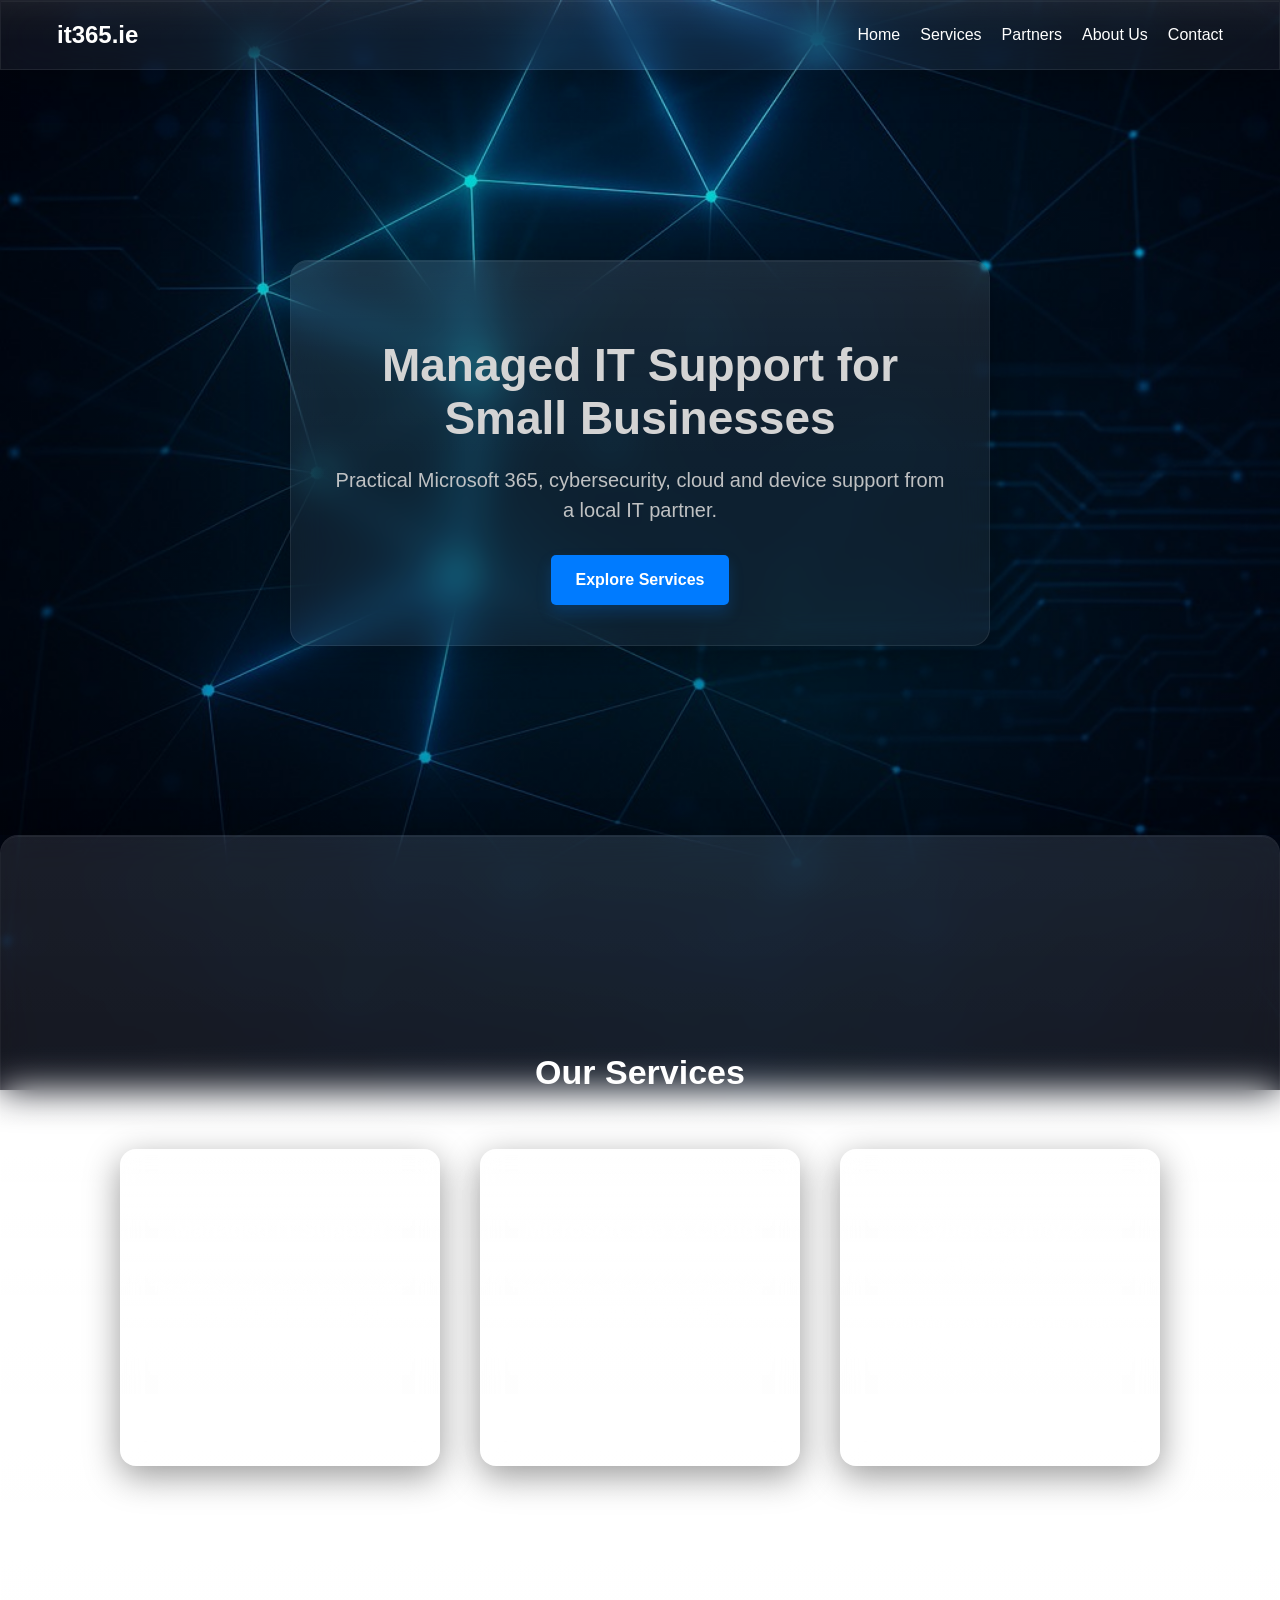
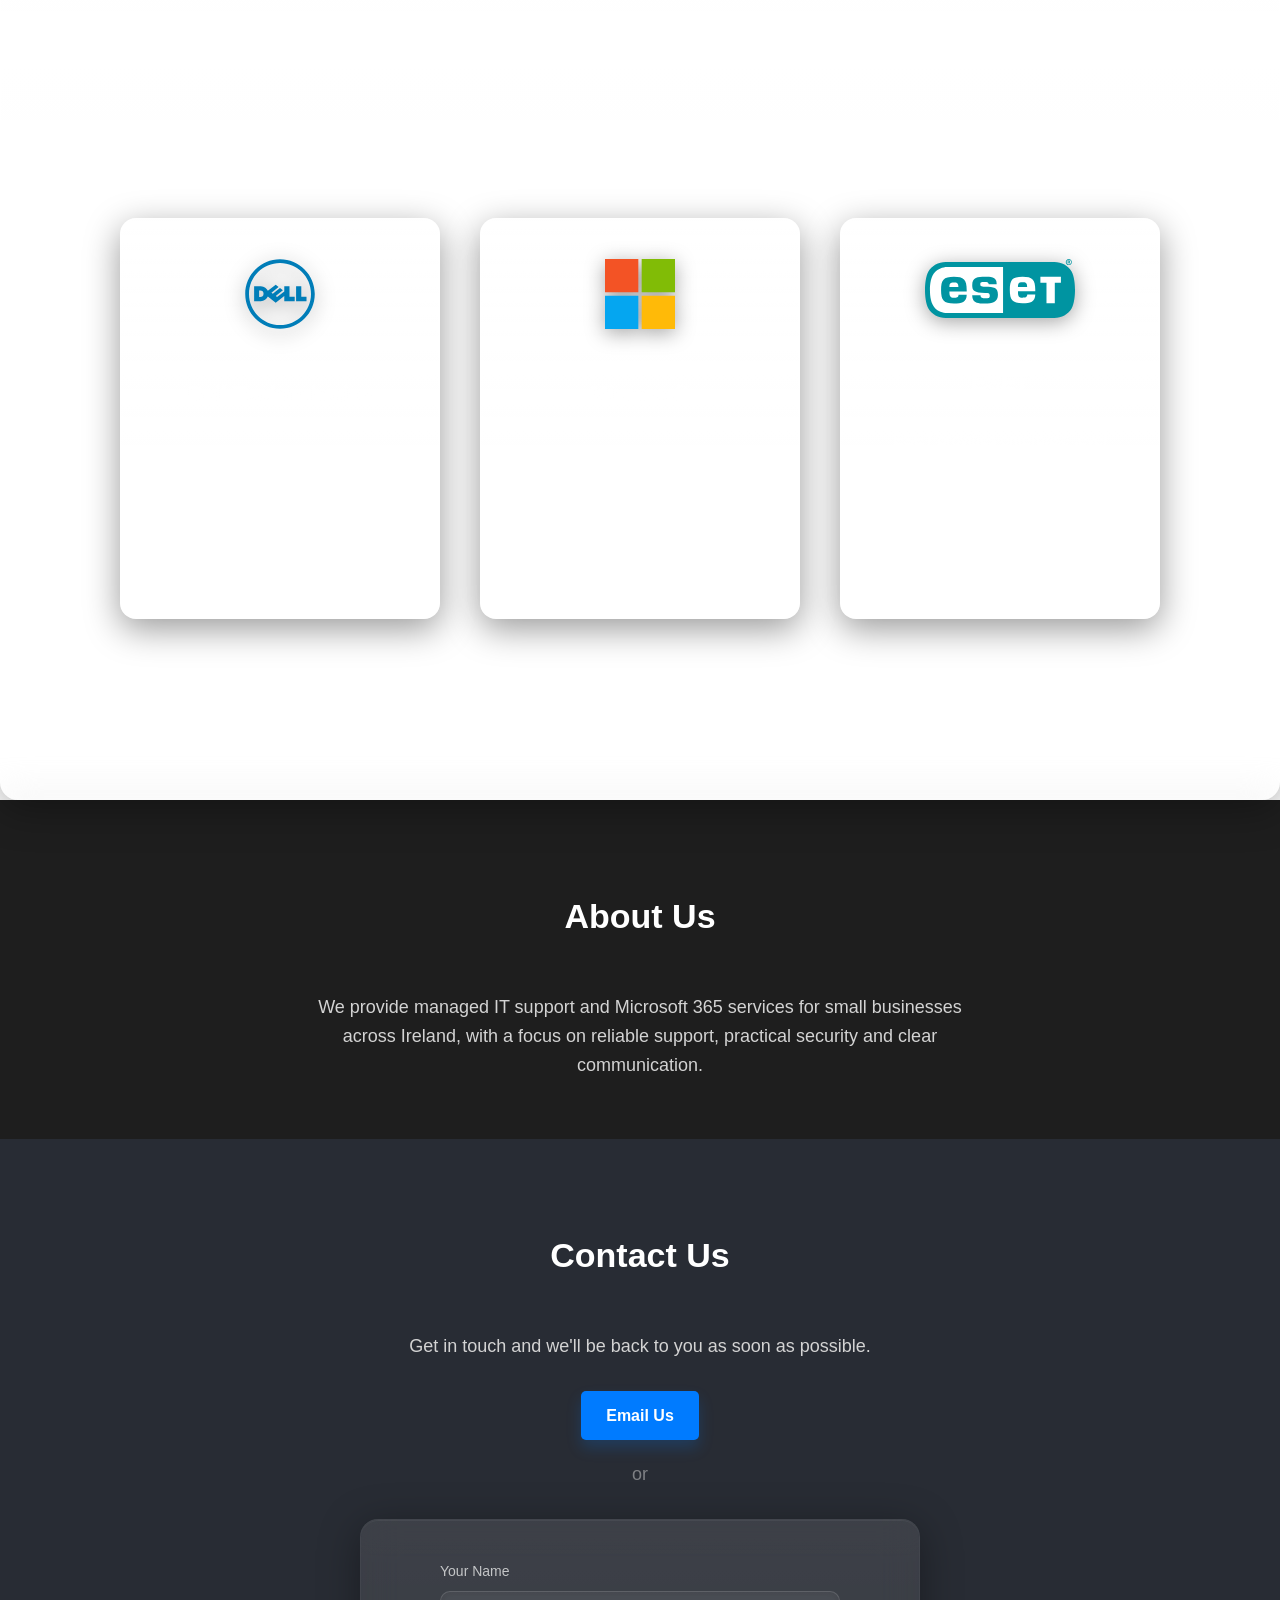
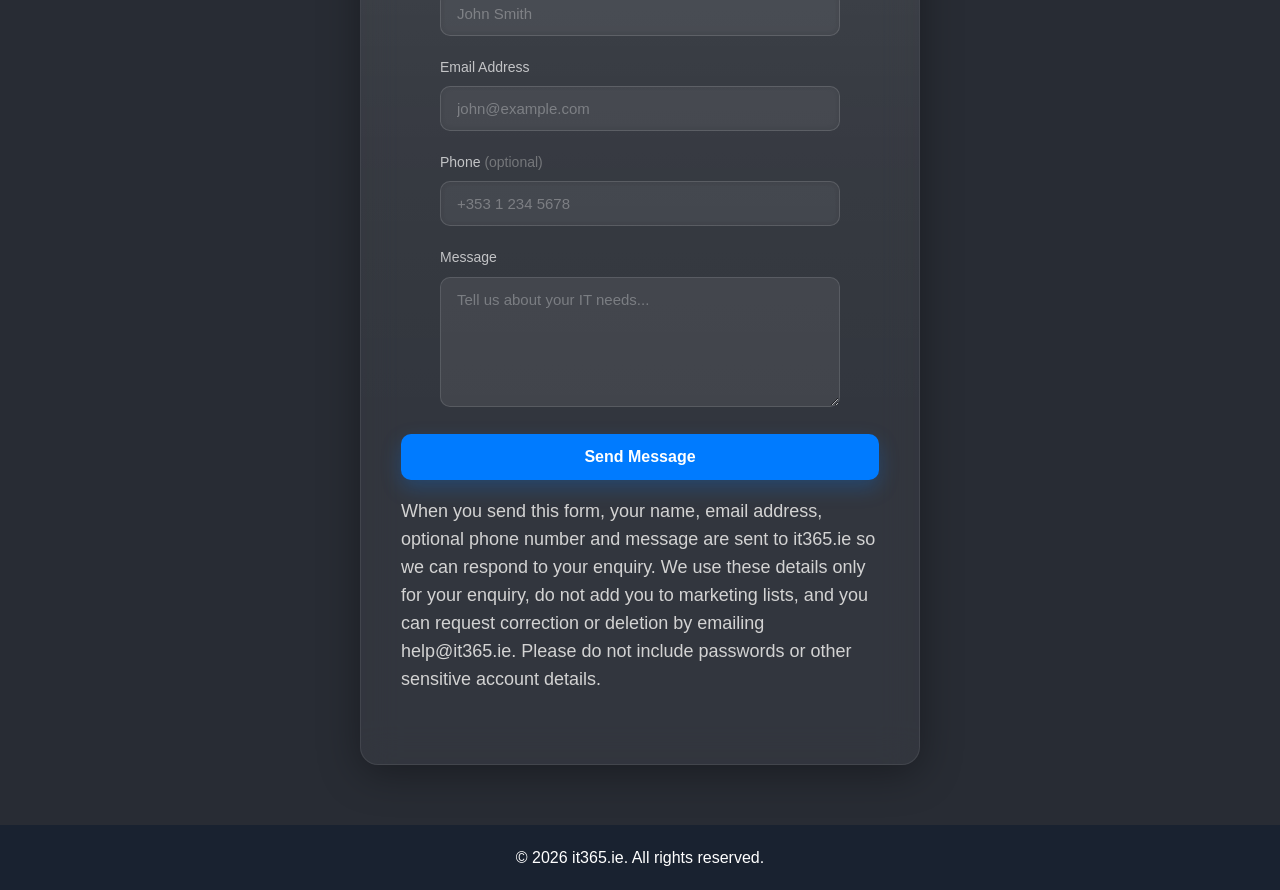
==== commit 4fa8f1c2: "Refine calculator and remove reviews" ====
--- a/index.html
+++ b/index.html
@@ -34,7 +34,7 @@
     <section id="home" class="hero">
         <div class="hero-content glass">
             <h1>Managed IT Support for Small Businesses</h1>
-            <p>Practical Microsoft 365, cybersecurity, cloud and device support from an Irish IT partner.</p>
+            <p>Practical Microsoft 365, cybersecurity, cloud and device support from a local IT partner.</p>
             <a href="#services" class="cta-button">Explore Services</a>
         </div>
     </section>
@@ -135,7 +135,7 @@
 
             <button type="submit" class="submit-btn" id="submitBtn">Send Message</button>
 
-            <p class="privacy-note">When you send this form, your name, email address, optional phone number and message are sent to it365.ie via Formspree so we can respond to your enquiry. We use these details only for your enquiry, do not add you to marketing lists, and you can request correction or deletion by emailing help@it365.ie. Please do not include passwords or other sensitive account details.</p>
+            <p class="privacy-note">When you send this form, your name, email address, optional phone number and message are sent to it365.ie so we can respond to your enquiry. We use these details only for your enquiry, do not add you to marketing lists, and you can request correction or deletion by emailing help@it365.ie. Please do not include passwords or other sensitive account details.</p>
 
             <div class="form-message" id="formMessage"></div>
 
--- a/css/styles.css
+++ b/css/styles.css
@@ -383,21 +383,44 @@
 ============================ */
 
 .pricing-calculator {
-    padding: 60px 20px;
-    background-color: var(--bg-main);
+    position: relative;
+    min-height: calc(100vh - 70px);
+    padding: 64px 20px;
     color: var(--text-main);
     text-align: center;
+    display: flex;
+    align-items: flex-start;
+    justify-content: center;
+}
+
+.pricing-calculator::before {
+    content: "";
+    position: absolute;
+    inset: 0;
+    background: linear-gradient(
+        to bottom,
+        rgba(0,0,0,0.28),
+        rgba(0,0,0,0.55)
+    );
+    pointer-events: none;
+}
+
+.calculator-card {
+    width: min(760px, 100%);
+    position: relative;
+    text-align: center;
+    padding: 34px;
 }
 
 .pricing-calculator h2 {
-    margin-bottom: 20px;
+    margin: 0 0 16px;
     font-size: 36px;
     font-weight: 600;
     color: #fff;
 }
 
 .pricing-calculator .description {
-    margin-bottom: 40px;
+    margin-bottom: 28px;
     font-size: 18px;
     max-width: 600px;
     margin-left: auto;
@@ -405,6 +428,15 @@
     color: #e0e0e0;
 }
 
+.pricing-calculator form {
+    margin: 0 auto;
+    max-width: 440px;
+}
+
+.pricing-calculator .form-group {
+    margin-bottom: 14px;
+}
+
 .pricing-calculator .form-group label {
     color: #ffffff;
 }
@@ -421,8 +453,27 @@
 }
 
 .pricing-calculator .result h3 {
-    font-size: 32px;
+    font-size: 30px;
     color: var(--accent);
+    margin: 0;
+}
+
+.breakdown {
+    width: min(440px, 100%);
+    margin: 18px auto 0;
+    padding: 20px 24px;
+}
+
+.breakdown p {
+    display: flex;
+    justify-content: space-between;
+    gap: 18px;
+    margin: 0 0 12px;
+    color: rgba(255,255,255,0.82);
+}
+
+.breakdown p:last-of-type {
+    margin-bottom: 0;
 }
 
 /* Total Amount */
@@ -470,7 +521,7 @@
 }
 
 .result {
-    margin-top: 40px;
+    margin-top: 24px;
 }
 
 /* ============================
@@ -509,7 +560,9 @@
 
 .card.glass::after,
 .navbar.glass::after,
-.hero-content.glass::after {
+.hero-content.glass::after,
+.calculator-card.glass::after,
+.breakdown.glass::after {
     content: "";
     position: absolute;
     inset: 0;
@@ -528,7 +581,9 @@
 
 .card.glass:hover::after,
 .navbar.glass:hover::after,
-.hero-content.glass:hover::after {
+.hero-content.glass:hover::after,
+.calculator-card.glass:hover::after,
+.breakdown.glass:hover::after {
     opacity: 1;
 }
 
@@ -686,9 +741,15 @@
     .services,
     .services-wrapper,
     .about,
-    .contact {
+    .contact,
+    .pricing-calculator {
         padding-left: 16px;
         padding-right: 16px;
+    }
+
+    .pricing-calculator {
+        padding-top: 56px;
+        padding-bottom: 56px;
     }
 
     .services-wrapper {
@@ -747,6 +808,12 @@
 
     .pricing-calculator .result h3 {
         font-size: 26px;
+    }
+
+    .breakdown p {
+        flex-direction: column;
+        gap: 2px;
+        text-align: center;
     }
 }
 
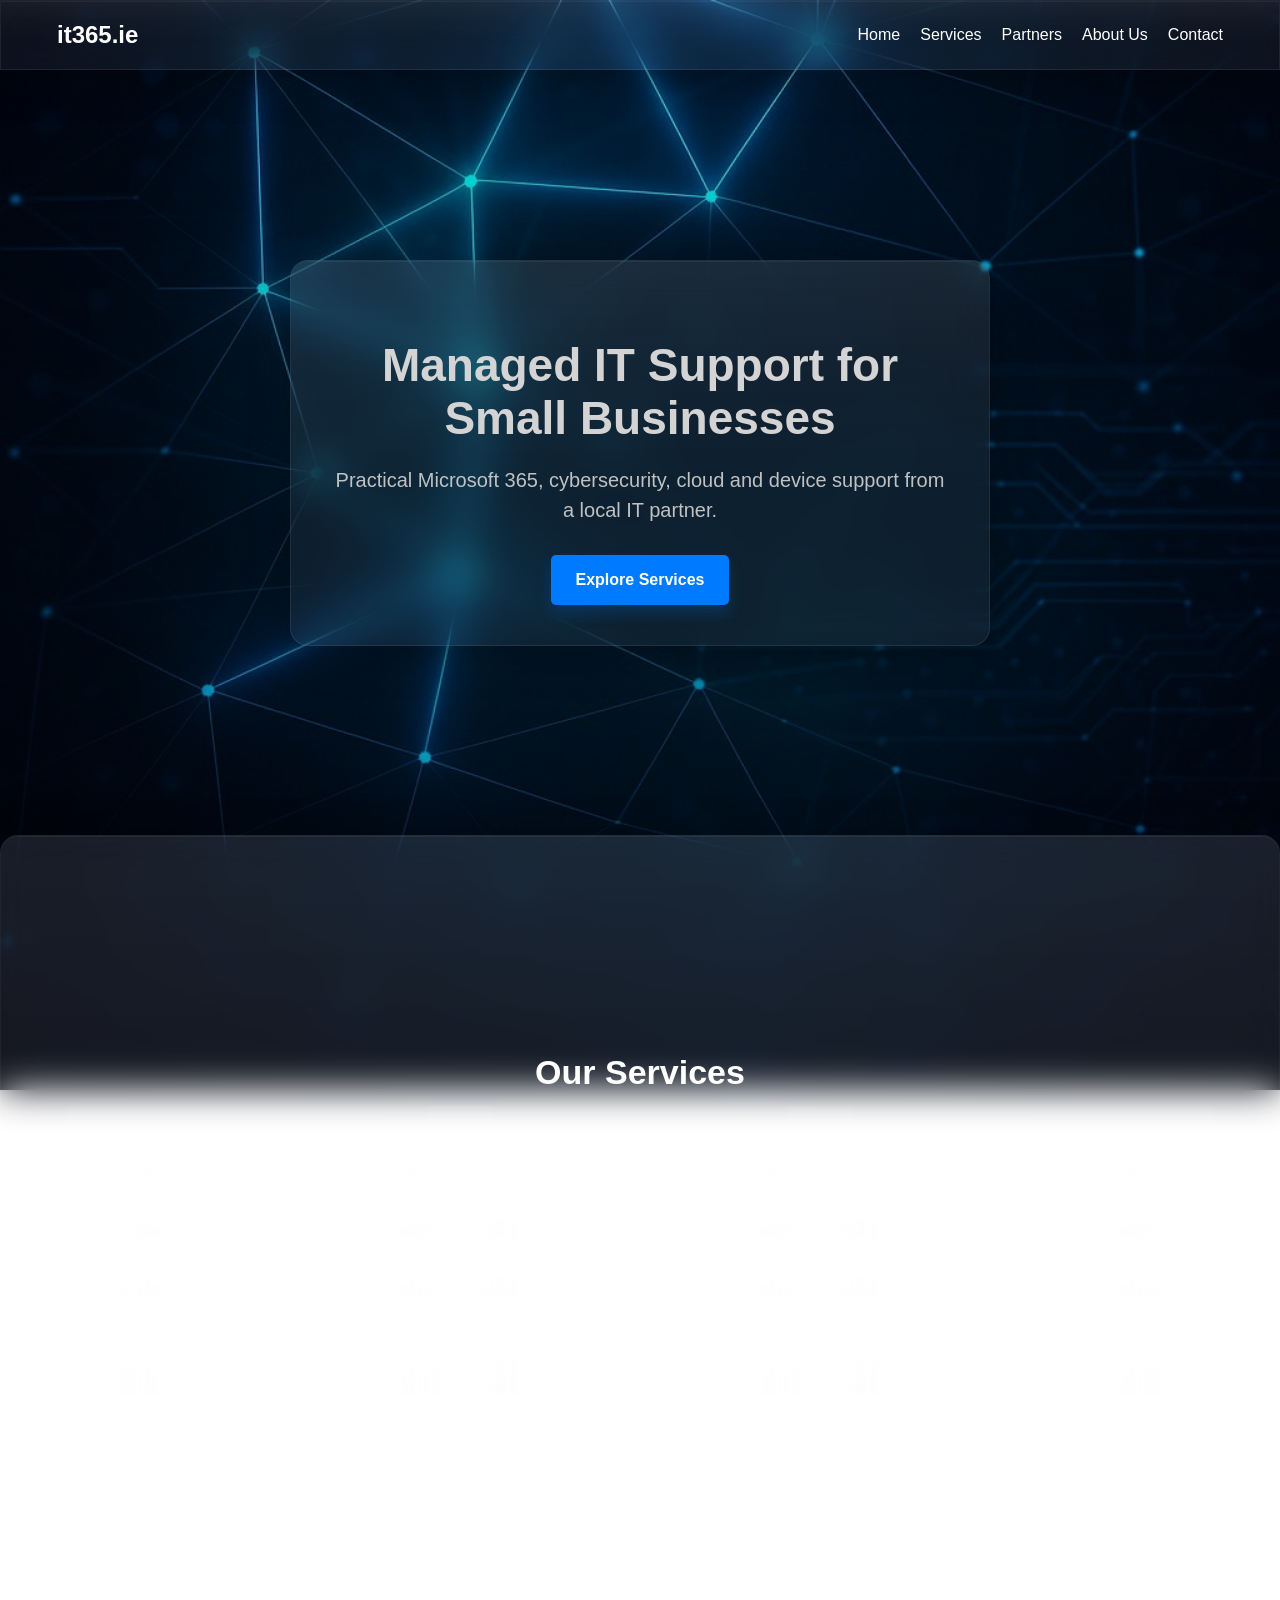
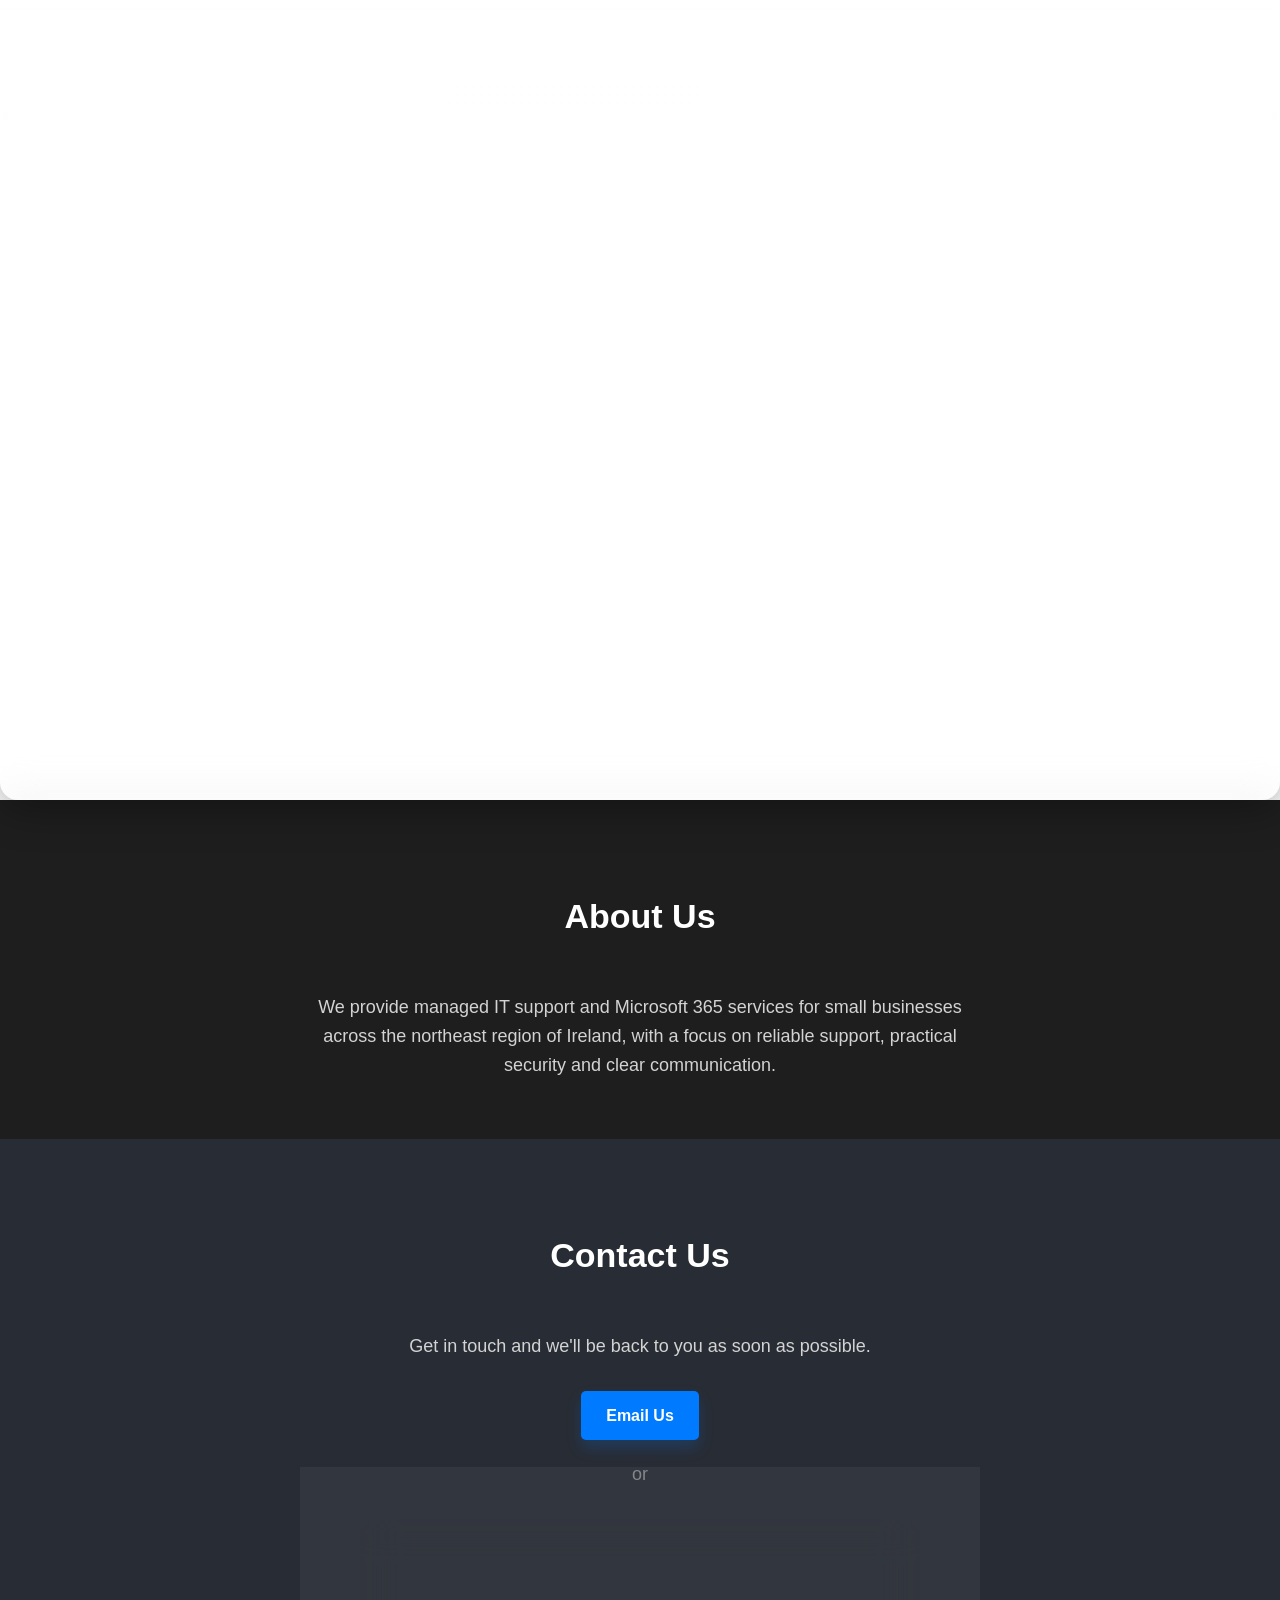
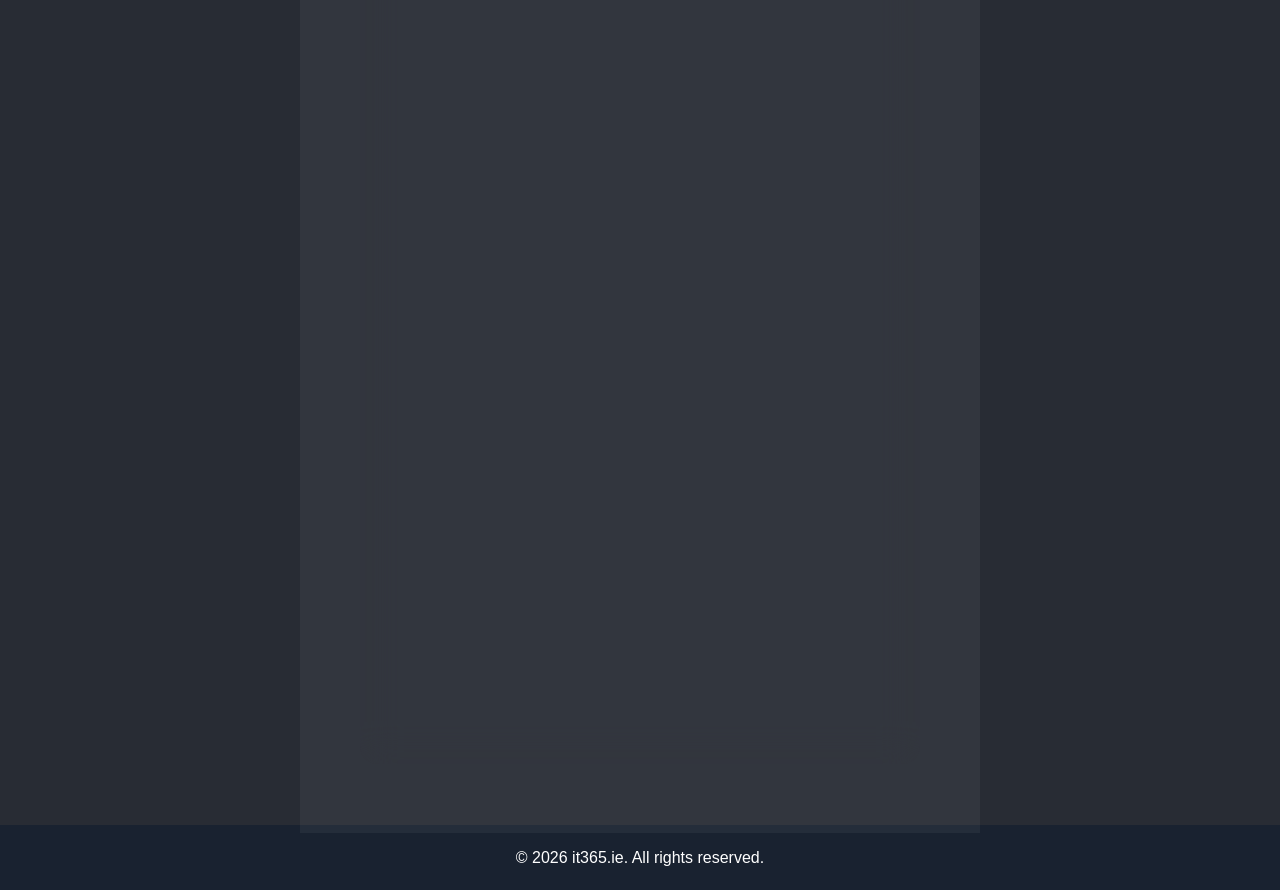
==== commit 9a0177b4: "Update service region copy" ====
--- a/index.html
+++ b/index.html
@@ -99,7 +99,7 @@
     <!-- About Us Section -->
     <section id="about" class="about">
         <h2>About Us</h2>
-        <p>We provide managed IT support and Microsoft 365 services for small businesses across Ireland, with a focus on reliable support, practical security and clear communication.</p>
+        <p>We provide managed IT support and Microsoft 365 services for small businesses across the northeast region of Ireland, with a focus on reliable support, practical security and clear communication.</p>
     </section>
 
 <!-- Contact Section -->
--- a/css/styles.css
+++ b/css/styles.css
@@ -385,7 +385,7 @@
 .pricing-calculator {
     position: relative;
     min-height: calc(100vh - 70px);
-    padding: 64px 20px;
+    padding: 52px 20px;
     color: var(--text-main);
     text-align: center;
     display: flex;
@@ -406,10 +406,10 @@
 }
 
 .calculator-card {
-    width: min(760px, 100%);
+    width: min(720px, 100%);
     position: relative;
     text-align: center;
-    padding: 34px;
+    padding: 32px;
 }
 
 .pricing-calculator h2 {
@@ -420,8 +420,8 @@
 }
 
 .pricing-calculator .description {
-    margin-bottom: 28px;
-    font-size: 18px;
+    margin-bottom: 24px;
+    font-size: 17px;
     max-width: 600px;
     margin-left: auto;
     margin-right: auto;
@@ -434,21 +434,25 @@
 }
 
 .pricing-calculator .form-group {
-    margin-bottom: 14px;
+    margin-bottom: 12px;
 }
 
 .pricing-calculator .form-group label {
-    color: #ffffff;
+    color: rgba(255,255,255,0.78);
+    font-size: 13.5px;
 }
 
 .pricing-calculator .form-group input {
-    background-color: var(--bg-section);
-    color: var(--text-main);
-    border: 1px solid #444;
+    background: rgba(255,255,255,0.07);
+    color: #fff;
+    border: 1px solid rgba(255,255,255,0.13);
+    box-shadow: inset 0 1px 0 rgba(255,255,255,0.04);
 }
 
 .pricing-calculator .form-group input:focus {
-    border-color: var(--accent);
+    border-color: rgba(0,123,255,0.7);
+    background: rgba(0,123,255,0.08);
+    box-shadow: 0 0 0 3px rgba(0,123,255,0.14);
     outline: none;
 }
 
@@ -460,8 +464,8 @@
 
 .breakdown {
     width: min(440px, 100%);
-    margin: 18px auto 0;
-    padding: 20px 24px;
+    margin: 16px auto 0;
+    padding: 18px 24px;
 }
 
 .breakdown p {
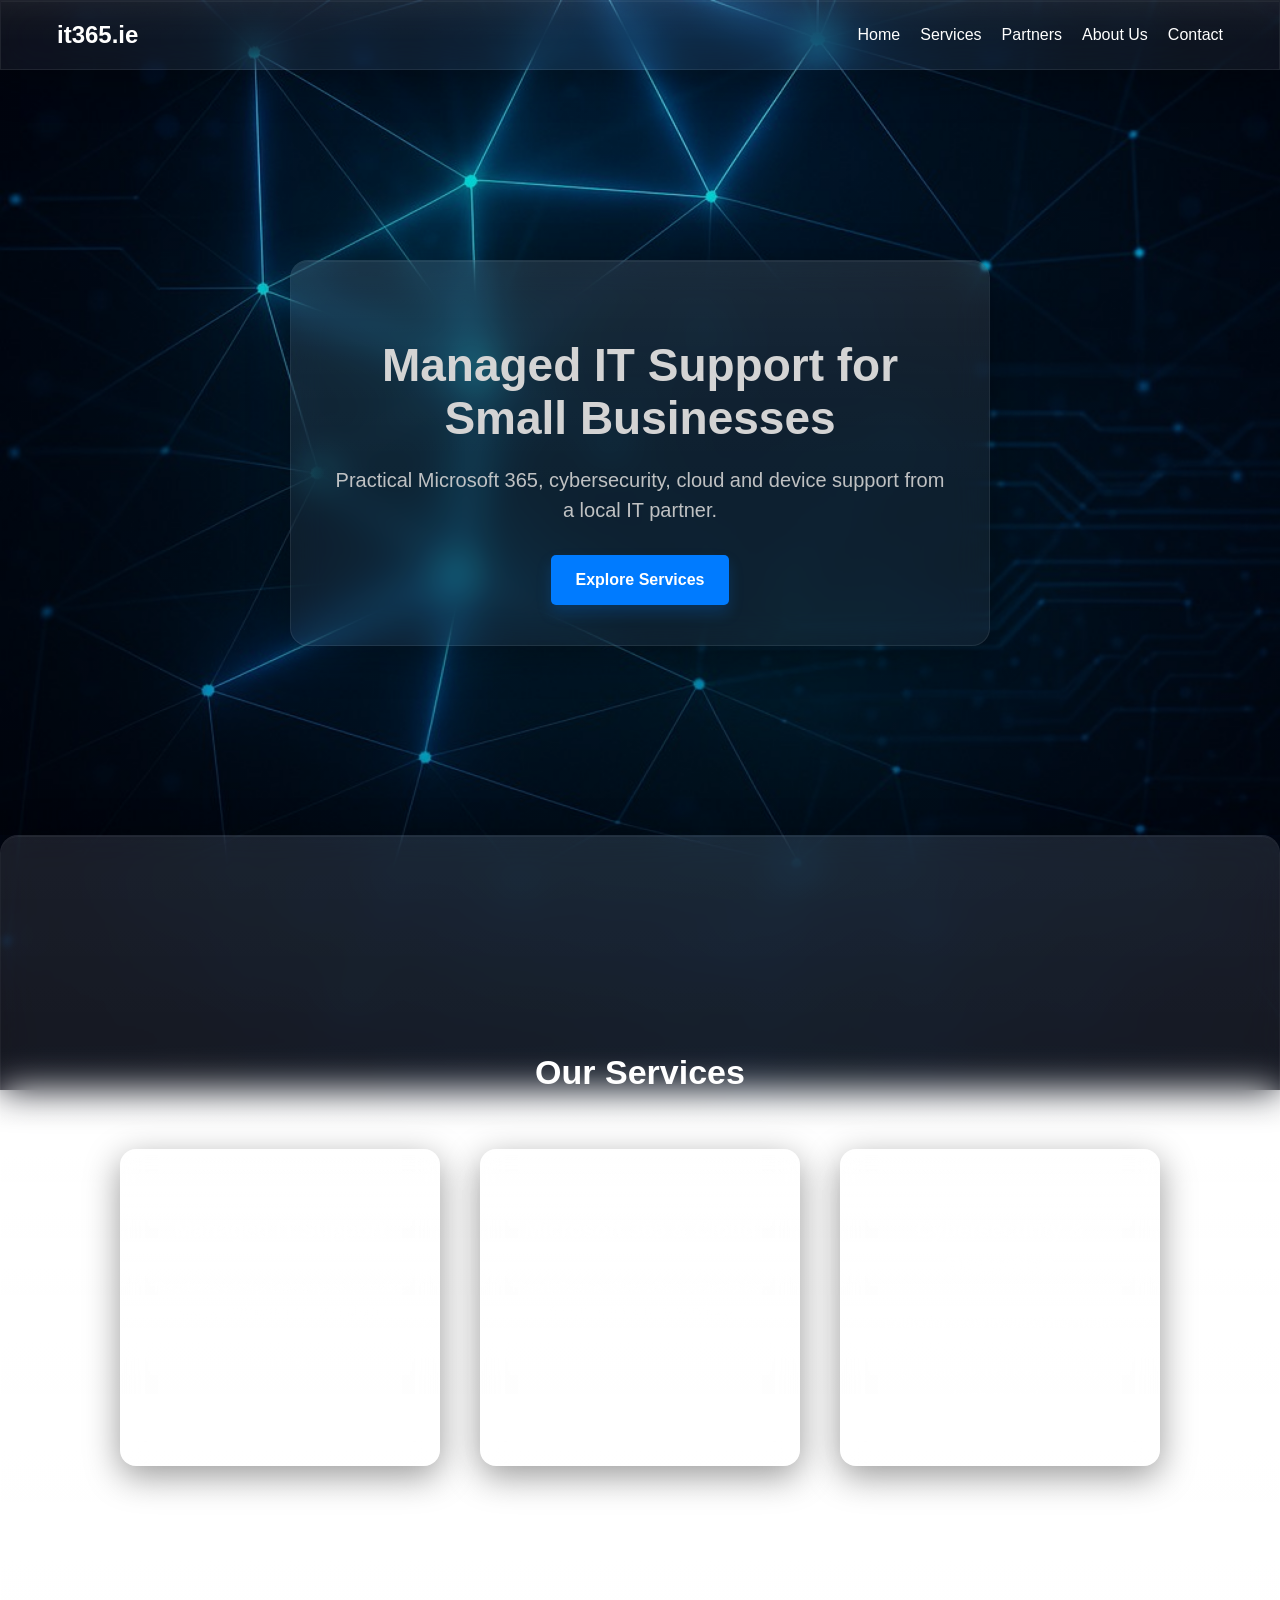
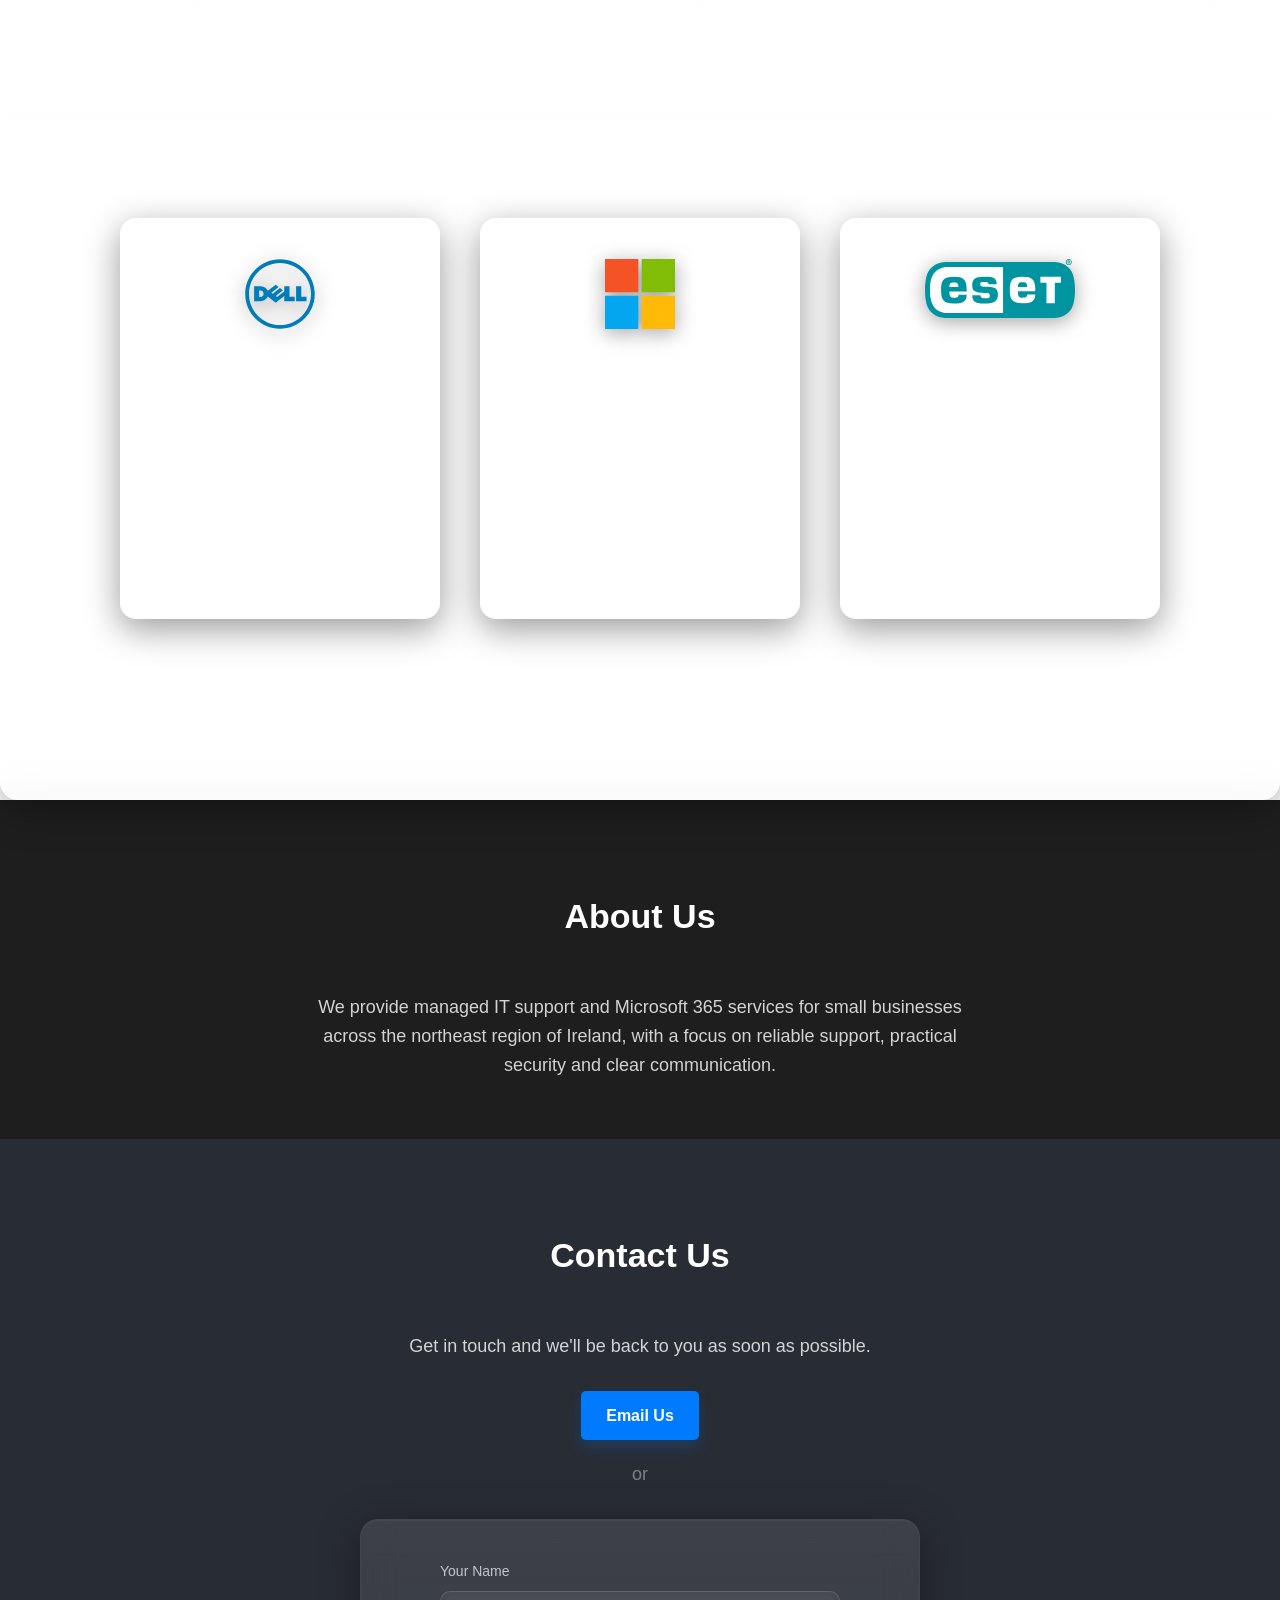
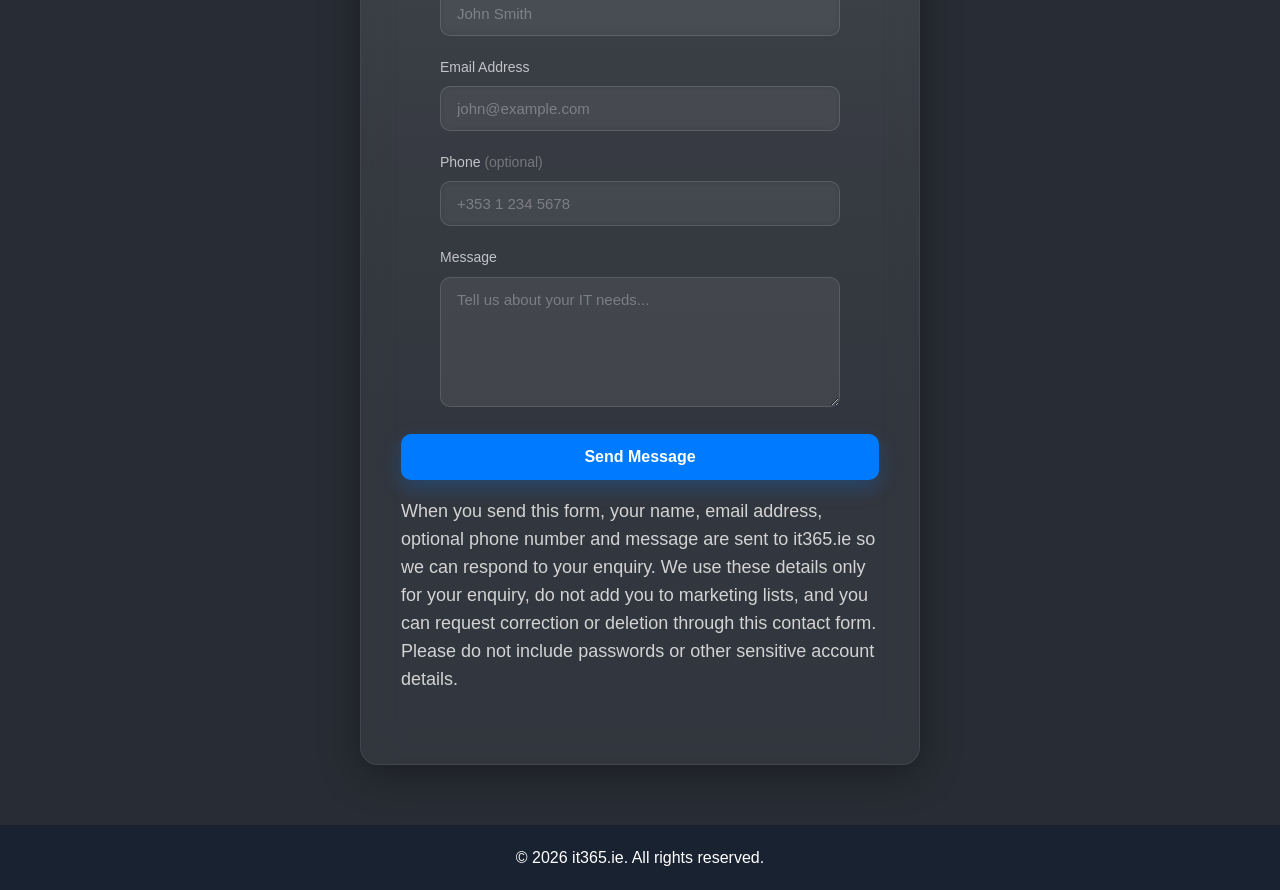
==== commit 7ea7a61b: "Remove email from privacy note" ====
--- a/index.html
+++ b/index.html
@@ -135,7 +135,7 @@
 
             <button type="submit" class="submit-btn" id="submitBtn">Send Message</button>
 
-            <p class="privacy-note">When you send this form, your name, email address, optional phone number and message are sent to it365.ie so we can respond to your enquiry. We use these details only for your enquiry, do not add you to marketing lists, and you can request correction or deletion by emailing help@it365.ie. Please do not include passwords or other sensitive account details.</p>
+            <p class="privacy-note">When you send this form, your name, email address, optional phone number and message are sent to it365.ie so we can respond to your enquiry. We use these details only for your enquiry, do not add you to marketing lists, and you can request correction or deletion through this contact form. Please do not include passwords or other sensitive account details.</p>
 
             <div class="form-message" id="formMessage"></div>
 
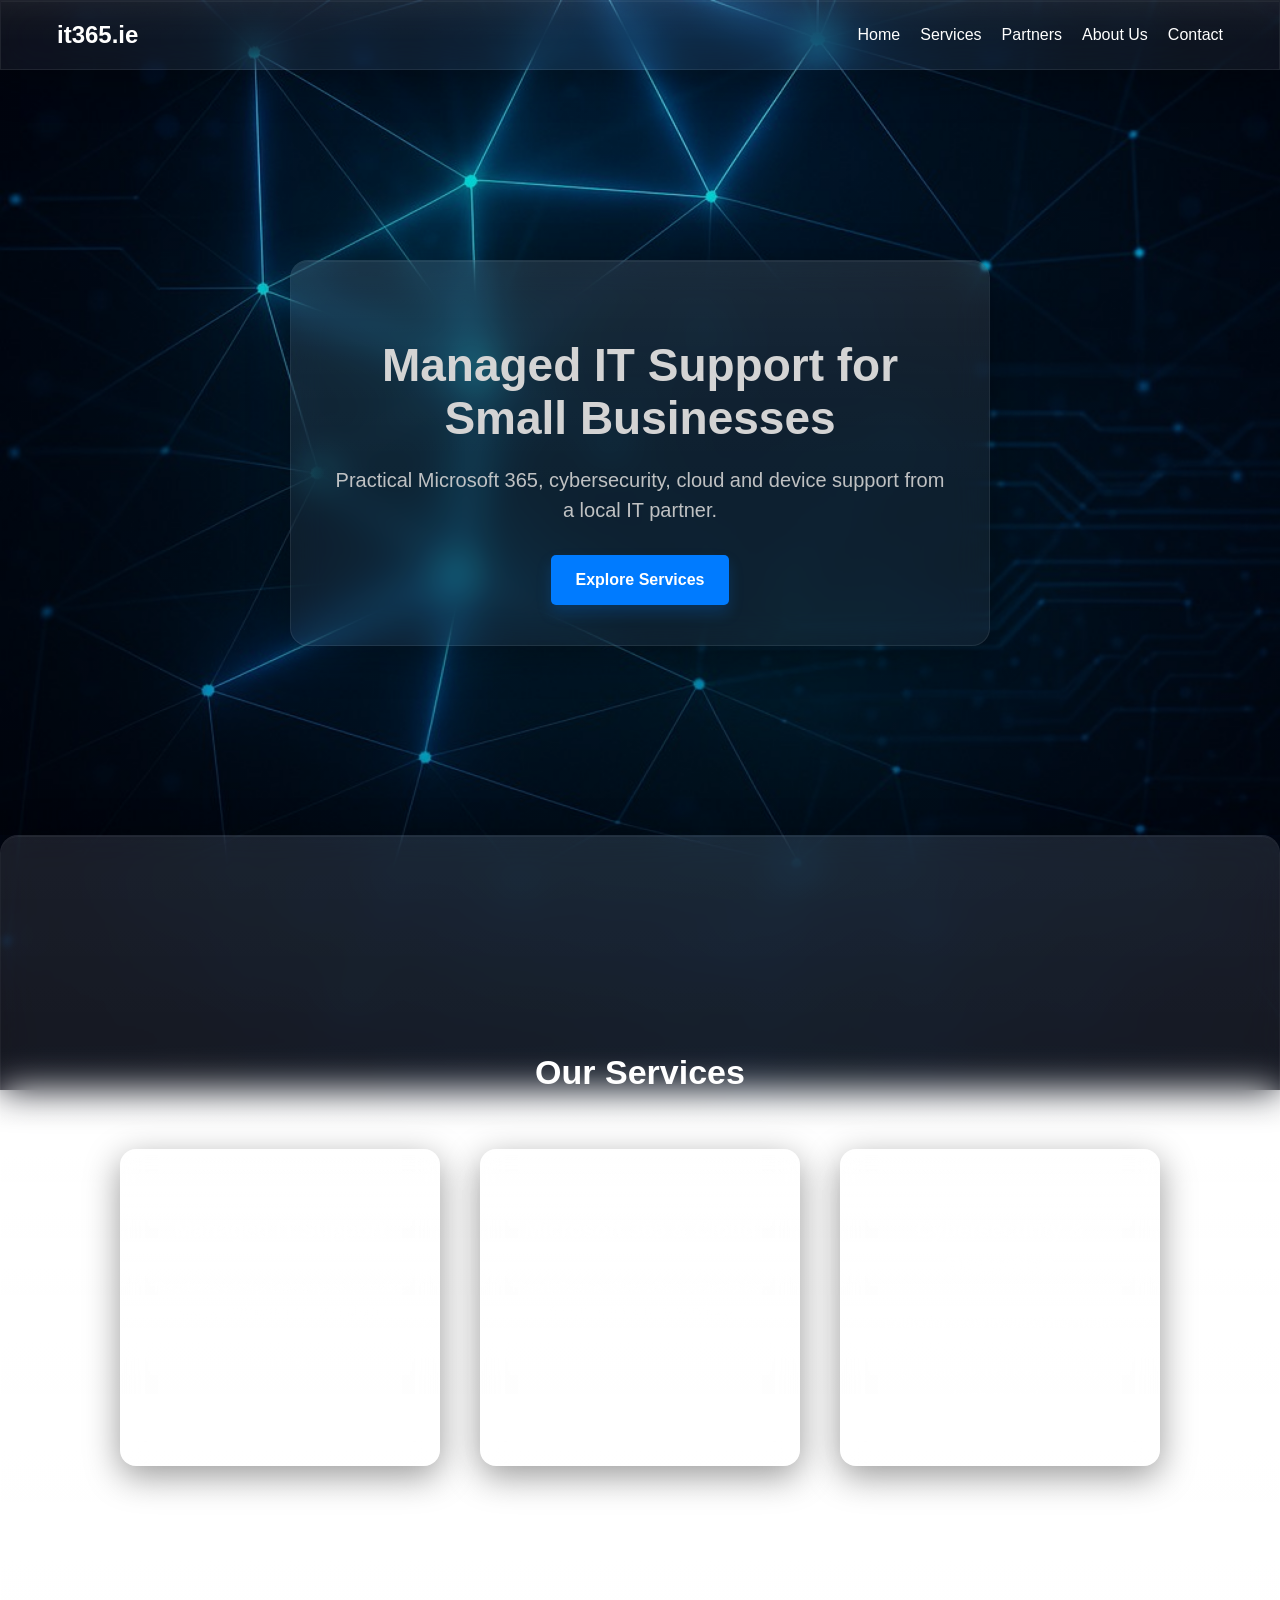
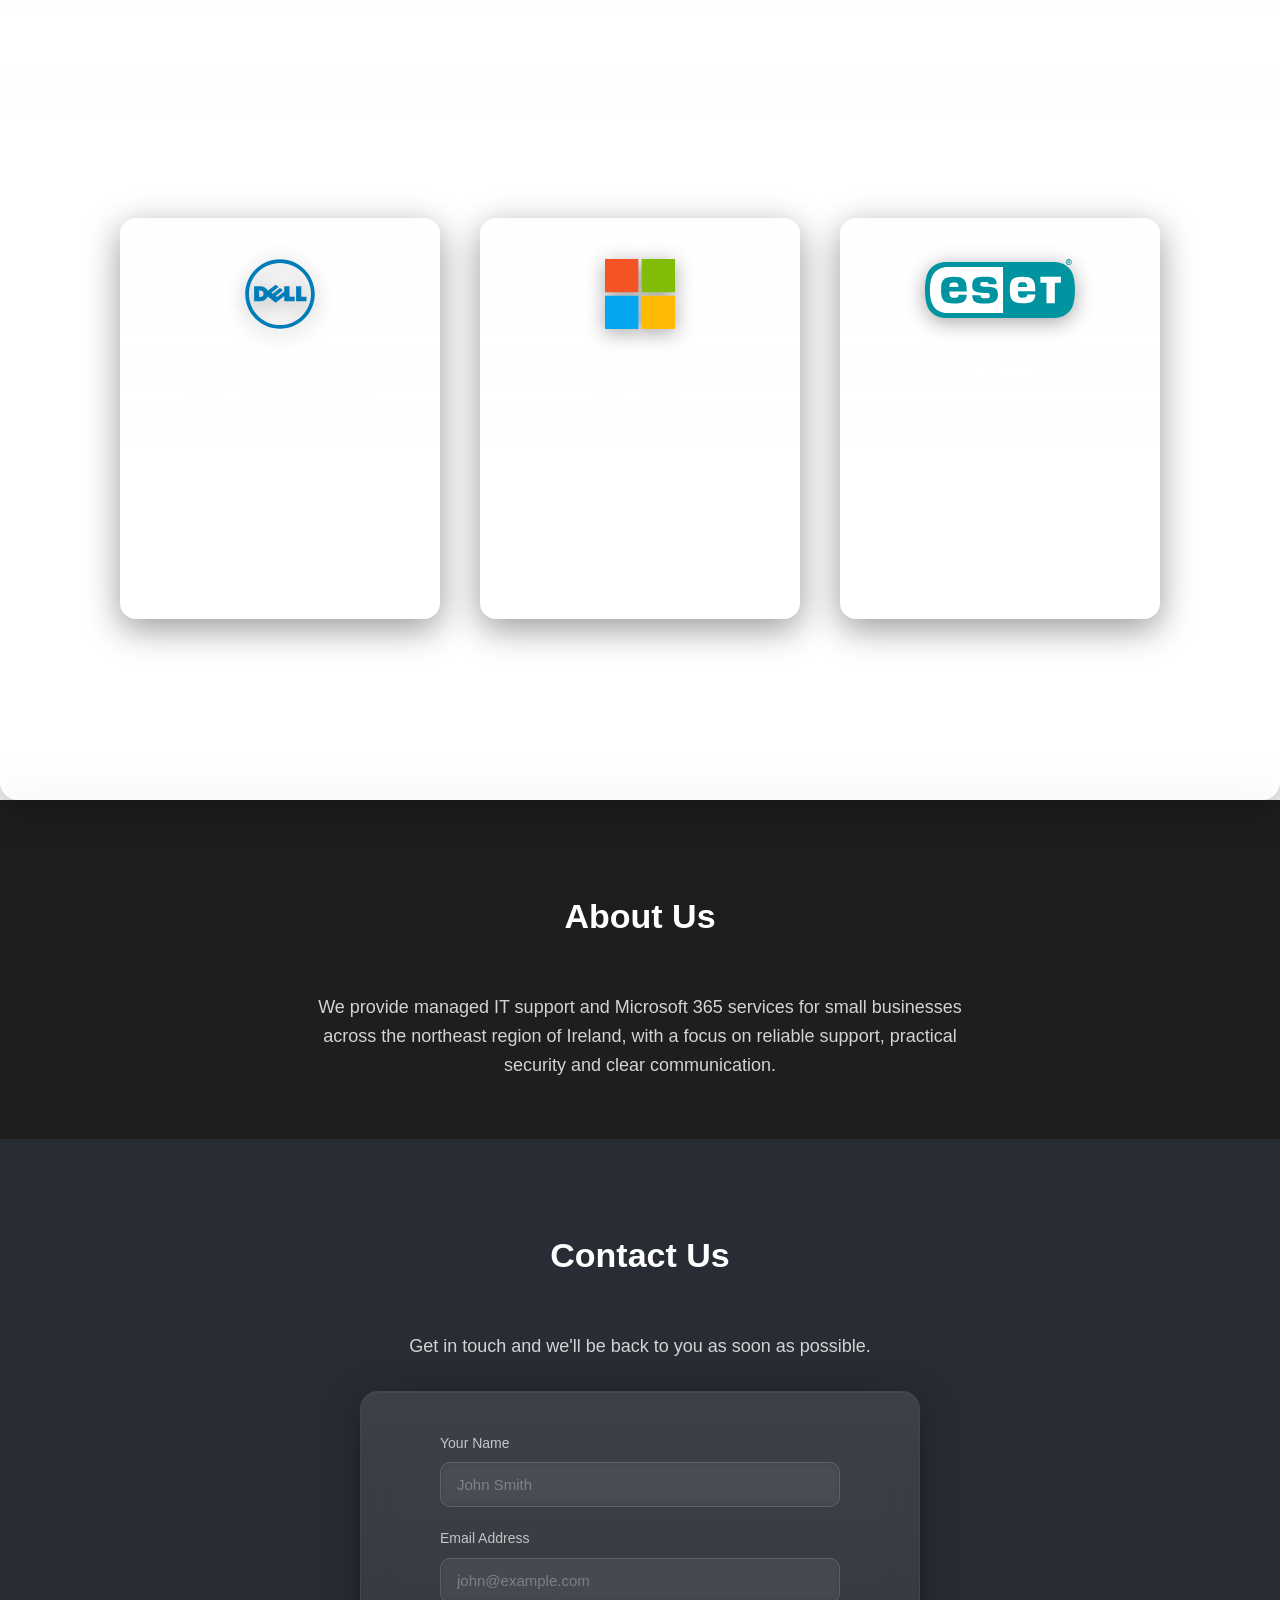
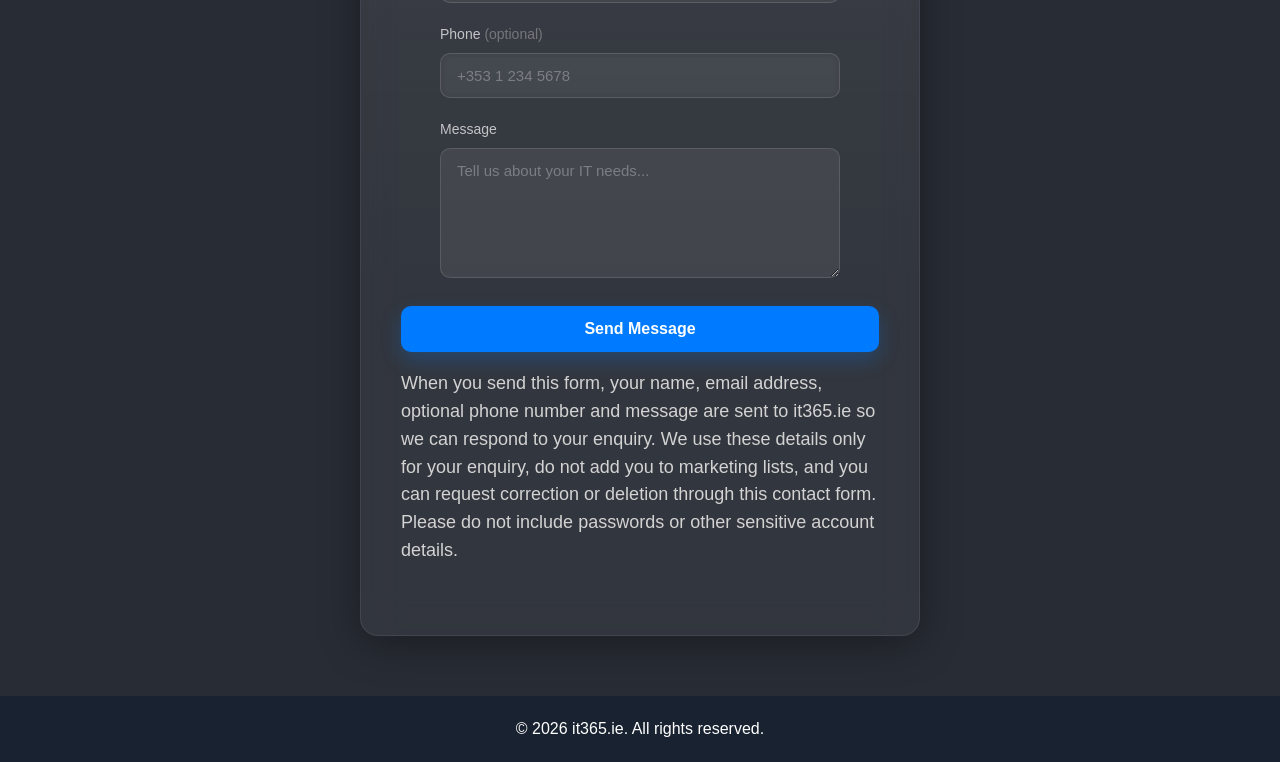
==== commit f92751ad: "Remove Email Us mailto button to cut address-harvesting spam Drop the mailto:help@it365.ie 'Email Us" ====
--- a/index.html
+++ b/index.html
@@ -87,7 +87,7 @@
 </div>
 <!--
             <div class="pricing-button-container">
-                <a href="pricing-calculator.html" class="cta-button">
+                <a href="support-plan-estimate.html" class="cta-button">
                     Pricing Calculator
                 </a>
             </div>
@@ -106,8 +106,6 @@
 <section id="contact" class="contact">
     <h2>Contact Us</h2>
     <p>Get in touch and we'll be back to you as soon as possible.</p>
-    <a href="mailto:help@it365.ie" class="cta-button">Email Us</a>
-    <p class="or-divider">or</p>
     <div class="contact-card glass" id="contactCard">
         <form id="contactForm" action="https://formspree.io/f/xjgeldjj" method="POST" novalidate>
 
--- a/css/styles.css
+++ b/css/styles.css
@@ -101,6 +101,74 @@
 
 .nav-links a:hover {
     color: var(--accent);
+}
+
+.customer-link-label {
+    color: rgba(255,255,255,0.72);
+    font-size: 14px;
+    font-weight: 500;
+}
+
+.private-estimate-page .navbar {
+    background: rgba(25, 34, 48, 0.9);
+    backdrop-filter: none;
+    -webkit-backdrop-filter: none;
+}
+
+.private-estimate-page.is-locked {
+    min-height: 100vh;
+    overflow: hidden;
+}
+
+.private-estimate-page.is-locked > header,
+.private-estimate-page.is-locked > main,
+.private-estimate-page.is-locked > footer {
+    visibility: hidden;
+    pointer-events: none;
+    user-select: none;
+}
+
+.password-gate {
+    position: fixed;
+    inset: 0;
+    z-index: 100;
+    display: flex;
+    align-items: center;
+    justify-content: center;
+    padding: 20px;
+    background:
+        linear-gradient(to bottom, rgba(0,0,0,0.42), rgba(0,0,0,0.68)),
+        url('../images/hero-bg.jpeg') no-repeat center center;
+    background-size: cover;
+}
+
+.private-estimate-page:not(.is-locked) .password-gate {
+    display: none;
+}
+
+.password-card {
+    width: min(430px, 100%);
+    text-align: left;
+}
+
+.password-card h1 {
+    margin: 0 0 12px;
+    color: #fff;
+    font-size: 30px;
+    line-height: 1.15;
+}
+
+.password-card p {
+    color: rgba(255,255,255,0.78);
+    margin: 0 0 22px;
+}
+
+.password-card .estimate-kicker {
+    margin-bottom: 14px;
+}
+
+.password-card .form-message {
+    margin-bottom: 0;
 }
 
 /* ============================
@@ -412,11 +480,26 @@
     padding: 32px;
 }
 
-.pricing-calculator h2 {
+.pricing-calculator h1 {
     margin: 0 0 16px;
     font-size: 36px;
     font-weight: 600;
-    color: #fff;
+    line-height: 1.15;
+    color: #fff;
+}
+
+.estimate-kicker {
+    display: inline-flex;
+    align-items: center;
+    justify-content: center;
+    margin: 0 0 14px;
+    padding: 6px 12px;
+    border: 1px solid rgba(255,255,255,0.14);
+    border-radius: 999px;
+    color: rgba(255,255,255,0.78);
+    background: rgba(255,255,255,0.06);
+    font-size: 13px;
+    font-weight: 600;
 }
 
 .pricing-calculator .description {
@@ -456,6 +539,41 @@
     outline: none;
 }
 
+.checkbox-group {
+    display: grid;
+    grid-template-columns: 22px 1fr;
+    gap: 12px;
+    width: min(440px, 100%);
+    margin: 14px auto 10px;
+    padding: 14px 16px;
+    text-align: left;
+    background: rgba(255,255,255,0.06);
+    border: 1px solid rgba(255,255,255,0.12);
+    border-radius: 10px;
+}
+
+.checkbox-group input {
+    width: 18px;
+    height: 18px;
+    margin: 3px 0 0;
+    accent-color: var(--primary);
+}
+
+.checkbox-group label {
+    color: rgba(255,255,255,0.86);
+    font-size: 14px;
+    font-weight: 600;
+    line-height: 1.35;
+}
+
+.checkbox-group label span {
+    display: block;
+    margin-top: 3px;
+    color: rgba(255,255,255,0.58);
+    font-size: 13px;
+    font-weight: 400;
+}
+
 .pricing-calculator .result h3 {
     font-size: 30px;
     color: var(--accent);
@@ -478,6 +596,29 @@
 
 .breakdown p:last-of-type {
     margin-bottom: 0;
+}
+
+.estimate-actions {
+    width: min(440px, 100%);
+    margin: 22px auto 0;
+}
+
+.estimate-actions .cta-button {
+    width: 100%;
+}
+
+.estimate-actions .cta-button.is-disabled {
+    opacity: 0.55;
+    pointer-events: none;
+    transform: none;
+    box-shadow: none;
+}
+
+.estimate-note {
+    margin: 16px 0 0;
+    color: rgba(255,255,255,0.64);
+    font-size: 13.5px;
+    line-height: 1.5;
 }
 
 /* Total Amount */
@@ -564,9 +705,7 @@
 
 .card.glass::after,
 .navbar.glass::after,
-.hero-content.glass::after,
-.calculator-card.glass::after,
-.breakdown.glass::after {
+.hero-content.glass::after {
     content: "";
     position: absolute;
     inset: 0;
@@ -585,9 +724,7 @@
 
 .card.glass:hover::after,
 .navbar.glass:hover::after,
-.hero-content.glass:hover::after,
-.calculator-card.glass:hover::after,
-.breakdown.glass:hover::after {
+.hero-content.glass:hover::after {
     opacity: 1;
 }
 
@@ -814,6 +951,10 @@
         font-size: 26px;
     }
 
+    .pricing-calculator h1 {
+        font-size: 30px;
+    }
+
     .breakdown p {
         flex-direction: column;
         gap: 2px;
